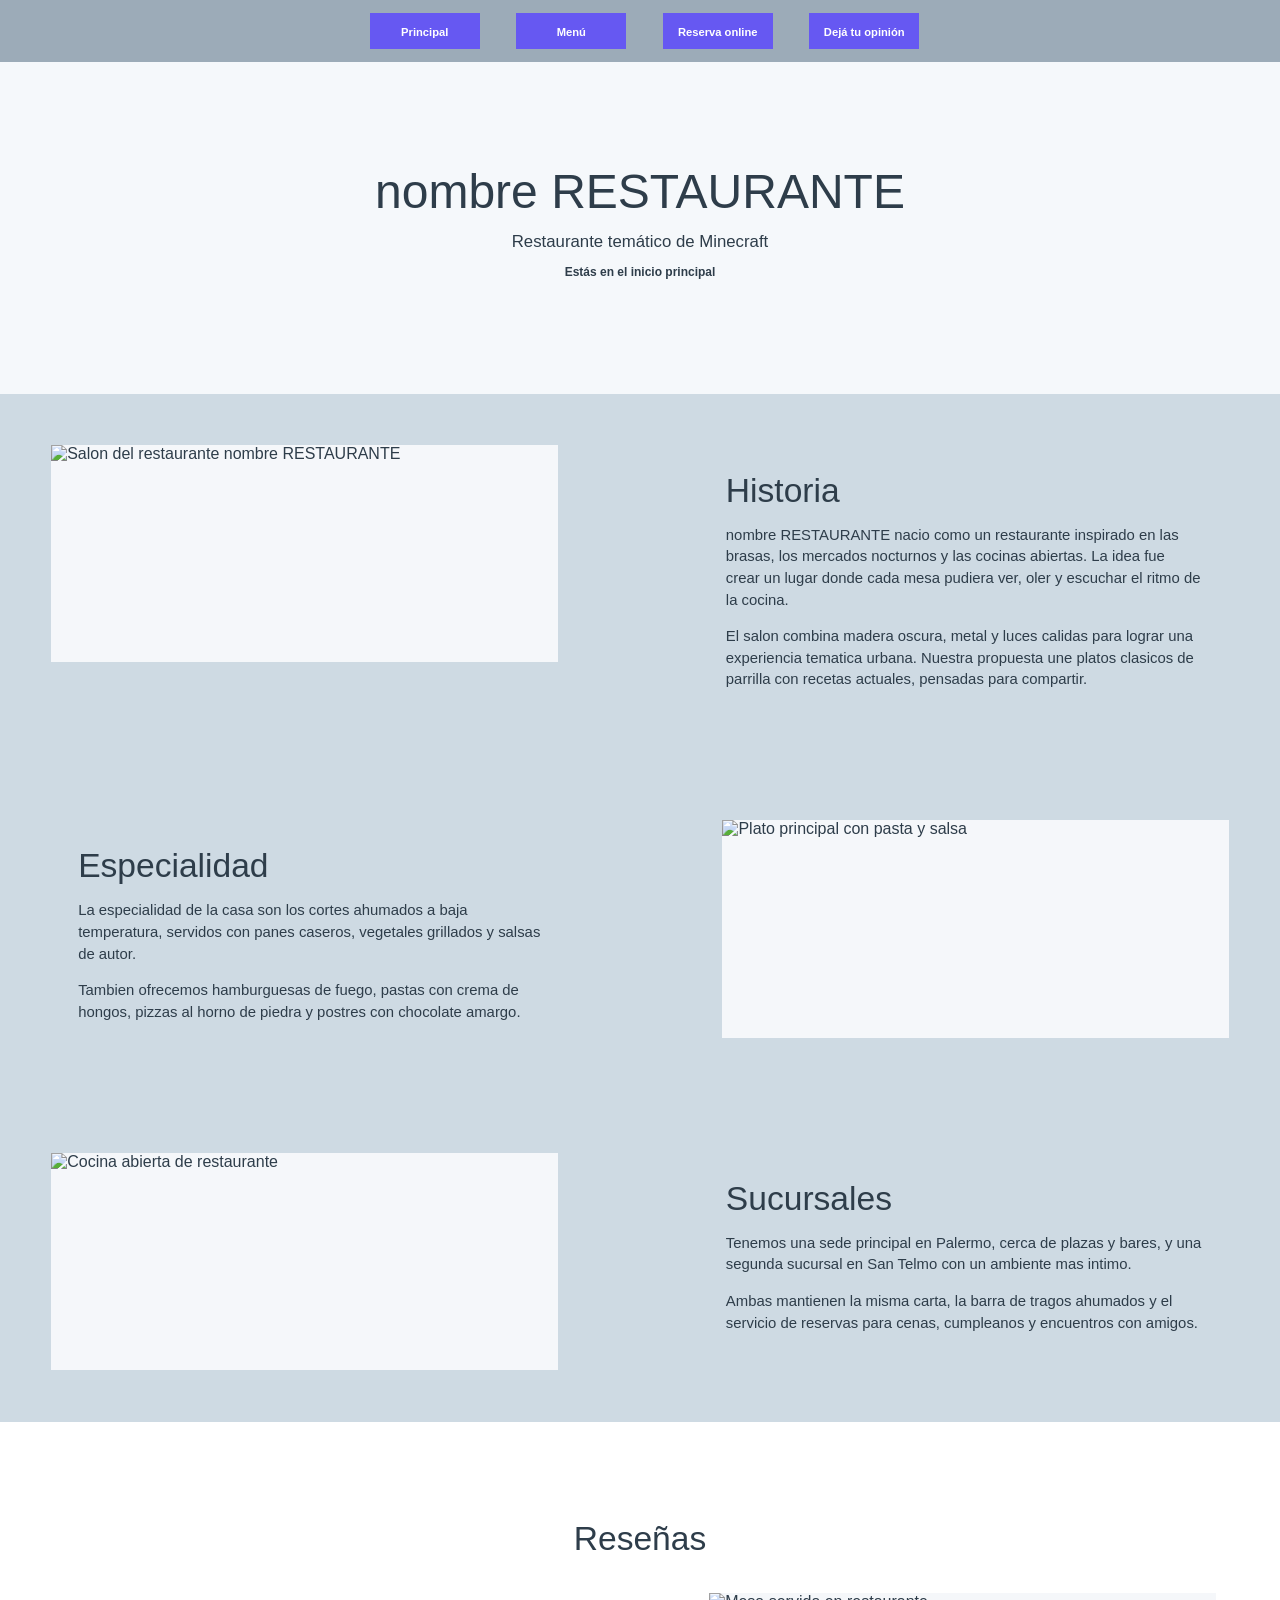
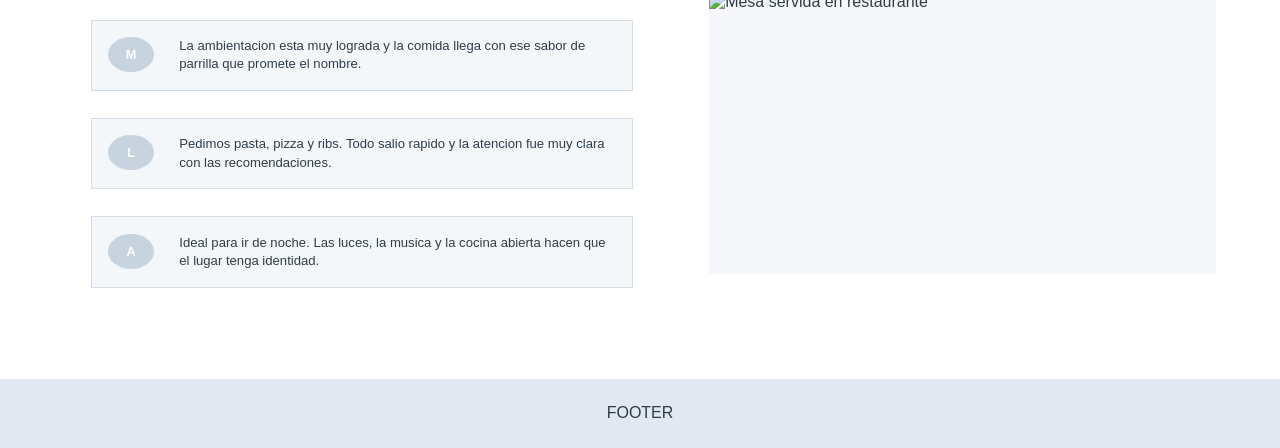
==== index.html @ d00db658 "Falta el diseño" ====
﻿<!DOCTYPE html>
<html lang="es">
<head>
    <meta charset="UTF-8">
    <meta name="viewport" content="width=device-width, initial-scale=1.0">
    <title>nombre RESTAURANTE - Restaurante</title>
    <link rel="stylesheet" href="style.css">
</head>
<body>
    <header>
        <nav>
            <ul>
                <li><a href="index.html">Principal</a></li>
                <li><a href="menu.html">Menú</a></li>
                <li><a href="reserva.html">Reserva online</a></li>
                <li><a href="index.html">Dejá tu opinión</a></li>
            </ul>
            <div class="limpiar"></div>
        </nav>
        <div>
            <h1>nombre RESTAURANTE</h1>
            <p>Restaurante temático de Minecraft</p>
            <h3>Estás en el inicio principal</h3>
        </div>
    </header>

    <main>
        <section>
            <article class="fila">
                <img class="izquierda" src="https://images.unsplash.com/photo-1517248135467-4c7edcad34c4?auto=format&fit=crop&w=900&q=80" alt="Salon del restaurante nombre RESTAURANTE">
                <div class="texto derecha">
                    <h2>Historia</h2>
                    <p>nombre RESTAURANTE nacio como un restaurante inspirado en las brasas, los mercados nocturnos y las cocinas abiertas. La idea fue crear un lugar donde cada mesa pudiera ver, oler y escuchar el ritmo de la cocina.</p>
                    <p>El salon combina madera oscura, metal y luces calidas para lograr una experiencia tematica urbana. Nuestra propuesta une platos clasicos de parrilla con recetas actuales, pensadas para compartir.</p>
                </div>
                <div class="limpiar"></div>
            </article>

            <article class="fila">
                <div class="texto izquierda">
                    <h2>Especialidad</h2>
                    <p>La especialidad de la casa son los cortes ahumados a baja temperatura, servidos con panes caseros, vegetales grillados y salsas de autor.</p>
                    <p>Tambien ofrecemos hamburguesas de fuego, pastas con crema de hongos, pizzas al horno de piedra y postres con chocolate amargo.</p>
                </div>
                <img class="derecha" src="https://images.unsplash.com/photo-1551183053-bf91a1d81141?auto=format&fit=crop&w=900&q=80" alt="Plato principal con pasta y salsa">
                <div class="limpiar"></div>
            </article>

            <article class="fila">
                <img class="izquierda" src="https://images.unsplash.com/photo-1555396273-367ea4eb4db5?auto=format&fit=crop&w=900&q=80" alt="Cocina abierta de restaurante">
                <div class="texto derecha">
                    <h2>Sucursales</h2>
                    <p>Tenemos una sede principal en Palermo, cerca de plazas y bares, y una segunda sucursal en San Telmo con un ambiente mas intimo.</p>
                    <p>Ambas mantienen la misma carta, la barra de tragos ahumados y el servicio de reservas para cenas, cumpleanos y encuentros con amigos.</p>
                </div>
                <div class="limpiar"></div>
            </article>
        </section>

        <section class="reseñas">
            <h2>Reseñas</h2>
            <div class="izquierda">
                <article>
                    <h3>M</h3>
                    <p>La ambientacion esta muy lograda y la comida llega con ese sabor de parrilla que promete el nombre.</p>
                    <div class="limpiar"></div>
                </article>
                <article>
                    <h3>L</h3>
                    <p>Pedimos pasta, pizza y ribs. Todo salio rapido y la atencion fue muy clara con las recomendaciones.</p>
                    <div class="limpiar"></div>
                </article>
                <article>
                    <h3>A</h3>
                    <p>Ideal para ir de noche. Las luces, la musica y la cocina abierta hacen que el lugar tenga identidad.</p>
                    <div class="limpiar"></div>
                </article>
            </div>
            <img class="derecha" src="https://images.unsplash.com/photo-1567529854338-fc097b962123?auto=format&fit=crop&w=900&q=80" alt="Mesa servida en restaurante">
            <div class="limpiar"></div>
        </section>
    </main>

    <footer>
        FOOTER
    </footer>
</body>
</html>
---- style.css ----
* {
    box-sizing: border-box;
}

body {
    margin: 0;
    color: #2e3d4a;
    background-color: #eef3f7;
    font-family: Arial;
}

nav {
    width: 100%;
    padding: 1%;
    background-color: #9cabb8;
    text-align: center;
}

nav ul {
    margin: 0;
    padding-left: 27%;
}

nav li {
    float: left;
    width: 12%;
    margin-left: 2%;
    margin-right: 2%;
    padding: 1%;
    list-style: none;
    background-color: #6658f2;
}

nav a {
    color: #ffffff;
    font-size: 70%;
    font-weight: bold;
    text-decoration: none;
}

header {
    width: 100%;
    padding: 0;
    background-color: #f5f8fb;
    text-align: center;
}

header > div {
    padding: 8%;
}

header div h1 {
    margin: 0;
    font-size: 300%;
    font-weight: normal;
}

header div p {
    margin: 1%;
    font-size: 105%;
}

h2, h3 {
    margin-top: 0;
    font-size: 75%;
}

main section{
    width: 100%;
    clear: both;
    background-color: #cedae3;
}

.fila {
    width: 100%;
    padding: 4%;
}

img {
    width: 43%;
    height: 17vw;
    object-fit: cover;
    background-color: #f5f7fa;
}

.texto {
    width: 45%;
    padding: 1%;
}

h2 {
    margin: 3%;
    font-size: 210%;
    font-weight: normal;
}

p {
    margin: 3%;
    font-size: 93%;
    line-height: 1.45;
}

.izquierda {
    float: left;
}

.derecha {
    float: right;
}

.limpiar {
    clear: both;
}

.reseñas {
    width: 100%;
    padding: 5%;
    clear: both;
    background-color: #ffffff;
}

.reseñas h2 {
    text-align: center;
}

.reseñas > div {
    width: 47%;
}

.reseñas div article {
    width: 100%;
    margin: 5%;
    padding: 3%;
    clear: both;
    border: 1px solid #d5dde5;
    background-color: #f4f7fa;
}

.reseñas article h3 {
    float: left;
    width: 9%;
    margin: 0;
    padding: 2%;
    border-radius: 50%;
    color: #ffffff;
    background-color: #c7d3df;
    text-align: center;
    font-size: 80%;
}

.reseñas article p {
    float: right;
    width: 86%;
    margin: 0;
    font-size: 82%;
    line-height: 1.4;
}

.reseñas img {
    width: 44%;
    height: 22vw;
    object-fit: cover;
}

.menu .fila {
    padding-top: 3%;
    padding-bottom: 3%;
}

.menu .fila article {
    width: 45%;
    padding: 1%;
}

.menu .fila article h2 {
    margin-bottom: 2%;
}

.menu .fila article ul {
    width: 88%;
    margin: 0;
    padding: 0;
    list-style: none;
}

.menu .fila article li h3 {
    margin: 0;
    padding-top: 1.3%;
    border-bottom: 1px solid #78aeda;
    font-size: 100%;
    font-weight: normal;
}

.menu .fila article li p {
    margin: 0;
    padding: 1%;
    color: #4c86b5;
    font-size: 76%;
}

.reserva {
    width: 100%;
    padding: 5%;
    text-align: center;
    clear: both;
    background-color: #cedae3;
}

.reserva form {
    width: 38%;
    margin-left: 31%;
    padding: 6%;
    background-color: #ffffff;
    text-align: left;
}

.reserva form p {
    margin-top: 4%;
    font-size: 85%;
}

.reserva input,
.reserva select,
.reserva textarea {
    width: 100%;
    padding: 2%;
    border: 1px solid #cbd6df;
    color: #2e3d4a;
    background-color: #f8fafc;
}

.reserva textarea {
    height: 8vw;
}

.reserva button {
    width: 58%;
    margin-top: 8%;
    margin-left: 21%;
    padding: 3%;
    border: 0;
    color: #ffffff;
    background-color: #6658f2;
    font-weight: bold;
}

footer {
    width: 100%;
    padding: 2%;
    clear: both;
    color: #2e3d4a;
    background-color: #e2e8ef;
    text-align: center;
}
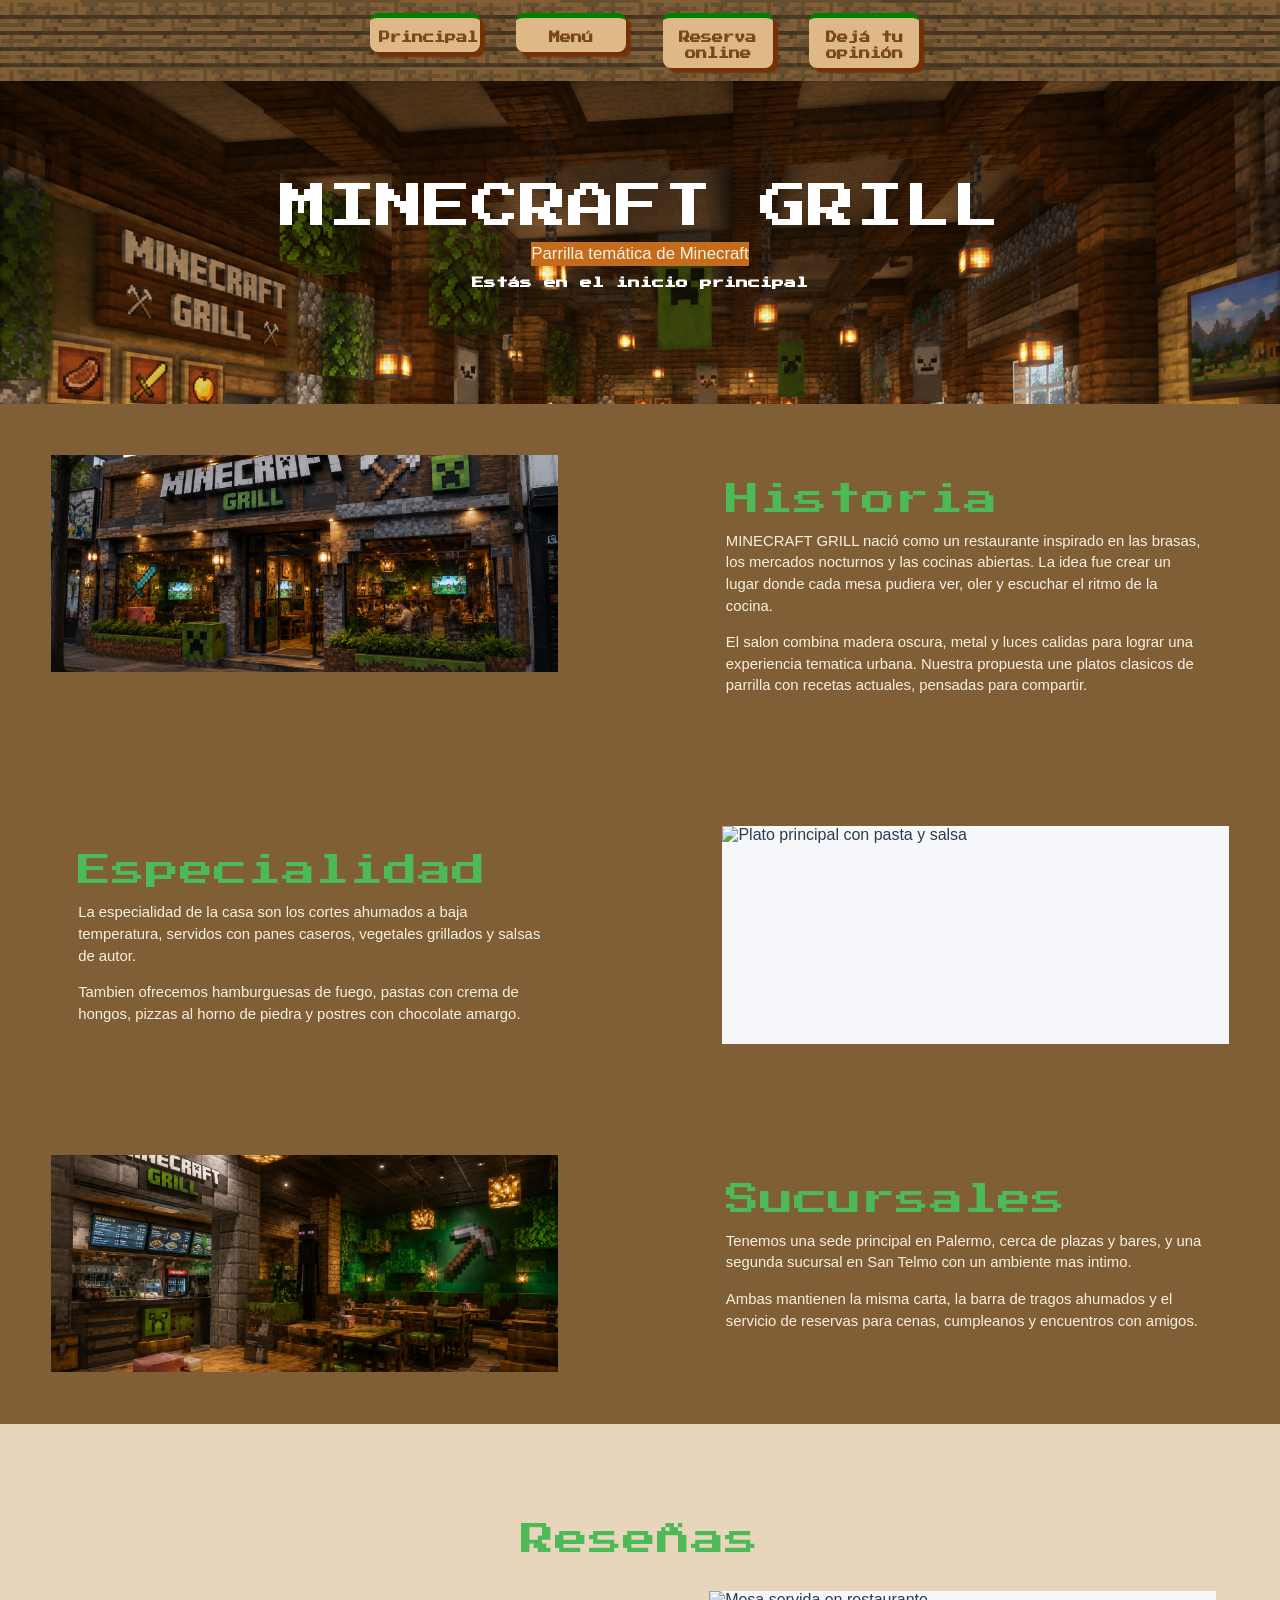
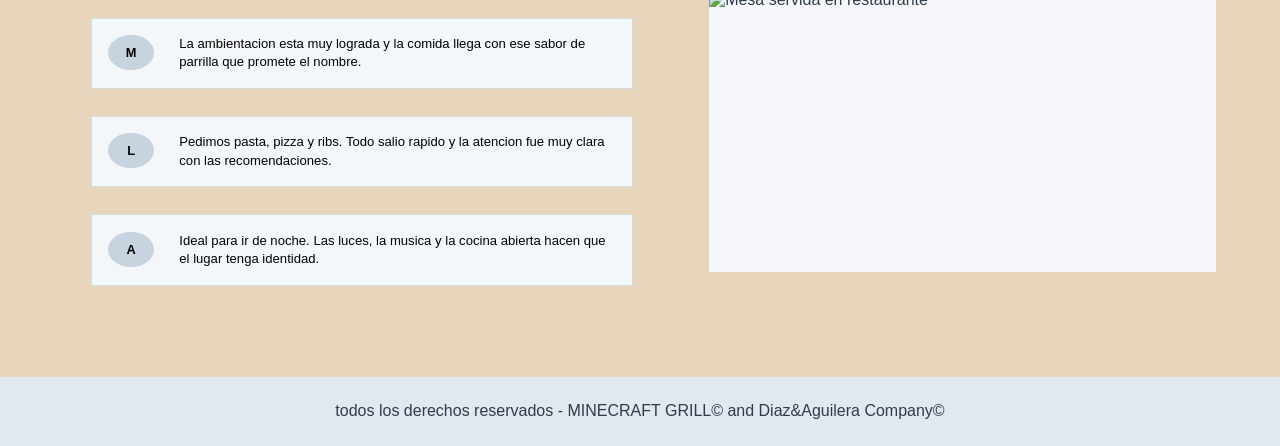
==== commit 07c502c4: "Actualizacion pagina restaurante minecraft" ====
--- a/index.html
+++ b/index.html
@@ -4,6 +4,10 @@
     <meta charset="UTF-8">
     <meta name="viewport" content="width=device-width, initial-scale=1.0">
     <title>nombre RESTAURANTE - Restaurante</title>
+    <link rel="preconnect" href="https://fonts.googleapis.com">
+<link rel="preconnect" href="https://fonts.gstatic.com" crossorigin>
+
+<link href="https://fonts.googleapis.com/css2?family=Press+Start+2P&display=swap" rel="stylesheet">
     <link rel="stylesheet" href="style.css">
 </head>
 <body>
@@ -18,8 +22,8 @@
             <div class="limpiar"></div>
         </nav>
         <div>
-            <h1>nombre RESTAURANTE</h1>
-            <p>Restaurante temático de Minecraft</p>
+            <h1>MINECRAFT GRILL</h1>
+            <p>Parrilla temática de Minecraft</p>
             <h3>Estás en el inicio principal</h3>
         </div>
     </header>
@@ -27,10 +31,10 @@
     <main>
         <section>
             <article class="fila">
-                <img class="izquierda" src="https://images.unsplash.com/photo-1517248135467-4c7edcad34c4?auto=format&fit=crop&w=900&q=80" alt="Salon del restaurante nombre RESTAURANTE">
+                <img class="izquierda" src="fachada.png" alt="fachada del restaurante">
                 <div class="texto derecha">
                     <h2>Historia</h2>
-                    <p>nombre RESTAURANTE nacio como un restaurante inspirado en las brasas, los mercados nocturnos y las cocinas abiertas. La idea fue crear un lugar donde cada mesa pudiera ver, oler y escuchar el ritmo de la cocina.</p>
+                    <p>MINECRAFT GRILL nació como un restaurante inspirado en las brasas, los mercados nocturnos y las cocinas abiertas. La idea fue crear un lugar donde cada mesa pudiera ver, oler y escuchar el ritmo de la cocina.</p>
                     <p>El salon combina madera oscura, metal y luces calidas para lograr una experiencia tematica urbana. Nuestra propuesta une platos clasicos de parrilla con recetas actuales, pensadas para compartir.</p>
                 </div>
                 <div class="limpiar"></div>
@@ -42,12 +46,12 @@
                     <p>La especialidad de la casa son los cortes ahumados a baja temperatura, servidos con panes caseros, vegetales grillados y salsas de autor.</p>
                     <p>Tambien ofrecemos hamburguesas de fuego, pastas con crema de hongos, pizzas al horno de piedra y postres con chocolate amargo.</p>
                 </div>
-                <img class="derecha" src="https://images.unsplash.com/photo-1551183053-bf91a1d81141?auto=format&fit=crop&w=900&q=80" alt="Plato principal con pasta y salsa">
+                <img class="derecha" src="https://foodandpleasure.com/wp-content/uploads/2020/08/restaurantes-a-la-parrilla.jpg" alt="Plato principal con pasta y salsa">
                 <div class="limpiar"></div>
             </article>
 
             <article class="fila">
-                <img class="izquierda" src="https://images.unsplash.com/photo-1555396273-367ea4eb4db5?auto=format&fit=crop&w=900&q=80" alt="Cocina abierta de restaurante">
+                <img class="izquierda" src="inter.png" alt="Cocina abierta de restaurante">
                 <div class="texto derecha">
                     <h2>Sucursales</h2>
                     <p>Tenemos una sede principal en Palermo, cerca de plazas y bares, y una segunda sucursal en San Telmo con un ambiente mas intimo.</p>
@@ -82,7 +86,7 @@
     </main>
 
     <footer>
-        FOOTER
+        todos los derechos reservados - MINECRAFT GRILL© and Diaz&Aguilera Company©
     </footer>
 </body>
 </html>
--- a/style.css
+++ b/style.css
@@ -7,6 +7,7 @@
     color: #2e3d4a;
     background-color: #eef3f7;
     font-family: Arial;
+  
 }
 
 nav {
@@ -14,6 +15,9 @@
     padding: 1%;
     background-color: #9cabb8;
     text-align: center;
+    background-image: url("image.jpg");
+    background-position: center top;
+    background-size: 100%;
 }
 
 nav ul {
@@ -28,11 +32,16 @@
     margin-right: 2%;
     padding: 1%;
     list-style: none;
-    background-color: #6658f2;
+    background-color: burlywood;
+    box-shadow: 5px 5px 2px rgb(114, 49, 6);
+    border-top: 5px solid green;
+    border-radius: 8px;
+
+    font-family: 'Press Start 2P', cursive;
 }
 
 nav a {
-    color: #ffffff;
+    color: #794718;
     font-size: 70%;
     font-weight: bold;
     text-decoration: none;
@@ -41,23 +50,34 @@
 header {
     width: 100%;
     padding: 0;
-    background-color: #f5f8fb;
-    text-align: center;
+    background-color: #99581b;
+    text-align: center;
+    color: white;
+    font-family: 'Press Start 2P', cursive;
 }
 
 header > div {
     padding: 8%;
+      background-image: url("1.png ");
+     background-position: center top;
+    background-size: 100%;
+    
+    
 }
 
 header div h1 {
     margin: 0;
     font-size: 300%;
     font-weight: normal;
+    
 }
 
 header div p {
     margin: 1%;
     font-size: 105%;
+    background-color: #c46c1b;
+    display: inline-block ;
+    
 }
 
 h2, h3 {
@@ -68,7 +88,7 @@
 main section{
     width: 100%;
     clear: both;
-    background-color: #cedae3;
+    background-color: #805e36;
 }
 
 .fila {
@@ -92,12 +112,16 @@
     margin: 3%;
     font-size: 210%;
     font-weight: normal;
+    font-family: 'Press Start 2P', cursive;
+    color: #4eb957;
 }
 
 p {
     margin: 3%;
     font-size: 93%;
     line-height: 1.45;
+    color: #f7f0e0;
+    font-family:Verdana, Geneva, Tahoma, sans-serif ;
 }
 
 .izquierda {
@@ -116,15 +140,18 @@
     width: 100%;
     padding: 5%;
     clear: both;
-    background-color: #ffffff;
+    background-color: #e7d6bb;
+   
 }
 
 .reseñas h2 {
     text-align: center;
+    
 }
 
 .reseñas > div {
     width: 47%;
+    
 }
 
 .reseñas div article {
@@ -134,6 +161,7 @@
     clear: both;
     border: 1px solid #d5dde5;
     background-color: #f4f7fa;
+    
 }
 
 .reseñas article h3 {
@@ -146,6 +174,8 @@
     background-color: #c7d3df;
     text-align: center;
     font-size: 80%;
+    color: #000000;
+    
 }
 
 .reseñas article p {
@@ -154,6 +184,8 @@
     margin: 0;
     font-size: 82%;
     line-height: 1.4;
+    color: #000000;
+   
 }
 
 .reseñas img {
@@ -165,11 +197,13 @@
 .menu .fila {
     padding-top: 3%;
     padding-bottom: 3%;
+    color: #000;
 }
 
 .menu .fila article {
     width: 45%;
     padding: 1%;
+    
 }
 
 .menu .fila article h2 {
@@ -189,6 +223,7 @@
     border-bottom: 1px solid #78aeda;
     font-size: 100%;
     font-weight: normal;
+    font-family: 'Courier New', Courier, monospace;
 }
 
 .menu .fila article li p {
@@ -196,6 +231,8 @@
     padding: 1%;
     color: #4c86b5;
     font-size: 76%;
+    color: #dac691;
+    font-family: 'Lucida Sans', 'Lucida Sans Regular', 'Lucida Grande', 'Lucida Sans Unicode', Geneva, Verdana, sans-serif;
 }
 
 .reserva {
@@ -203,7 +240,8 @@
     padding: 5%;
     text-align: center;
     clear: both;
-    background-color: #cedae3;
+    background-color: #f7f0e0;
+    
 }
 
 .reserva form {
@@ -212,11 +250,13 @@
     padding: 6%;
     background-color: #ffffff;
     text-align: left;
+    
 }
 
 .reserva form p {
     margin-top: 4%;
     font-size: 85%;
+     color:#000;
 }
 
 .reserva input,
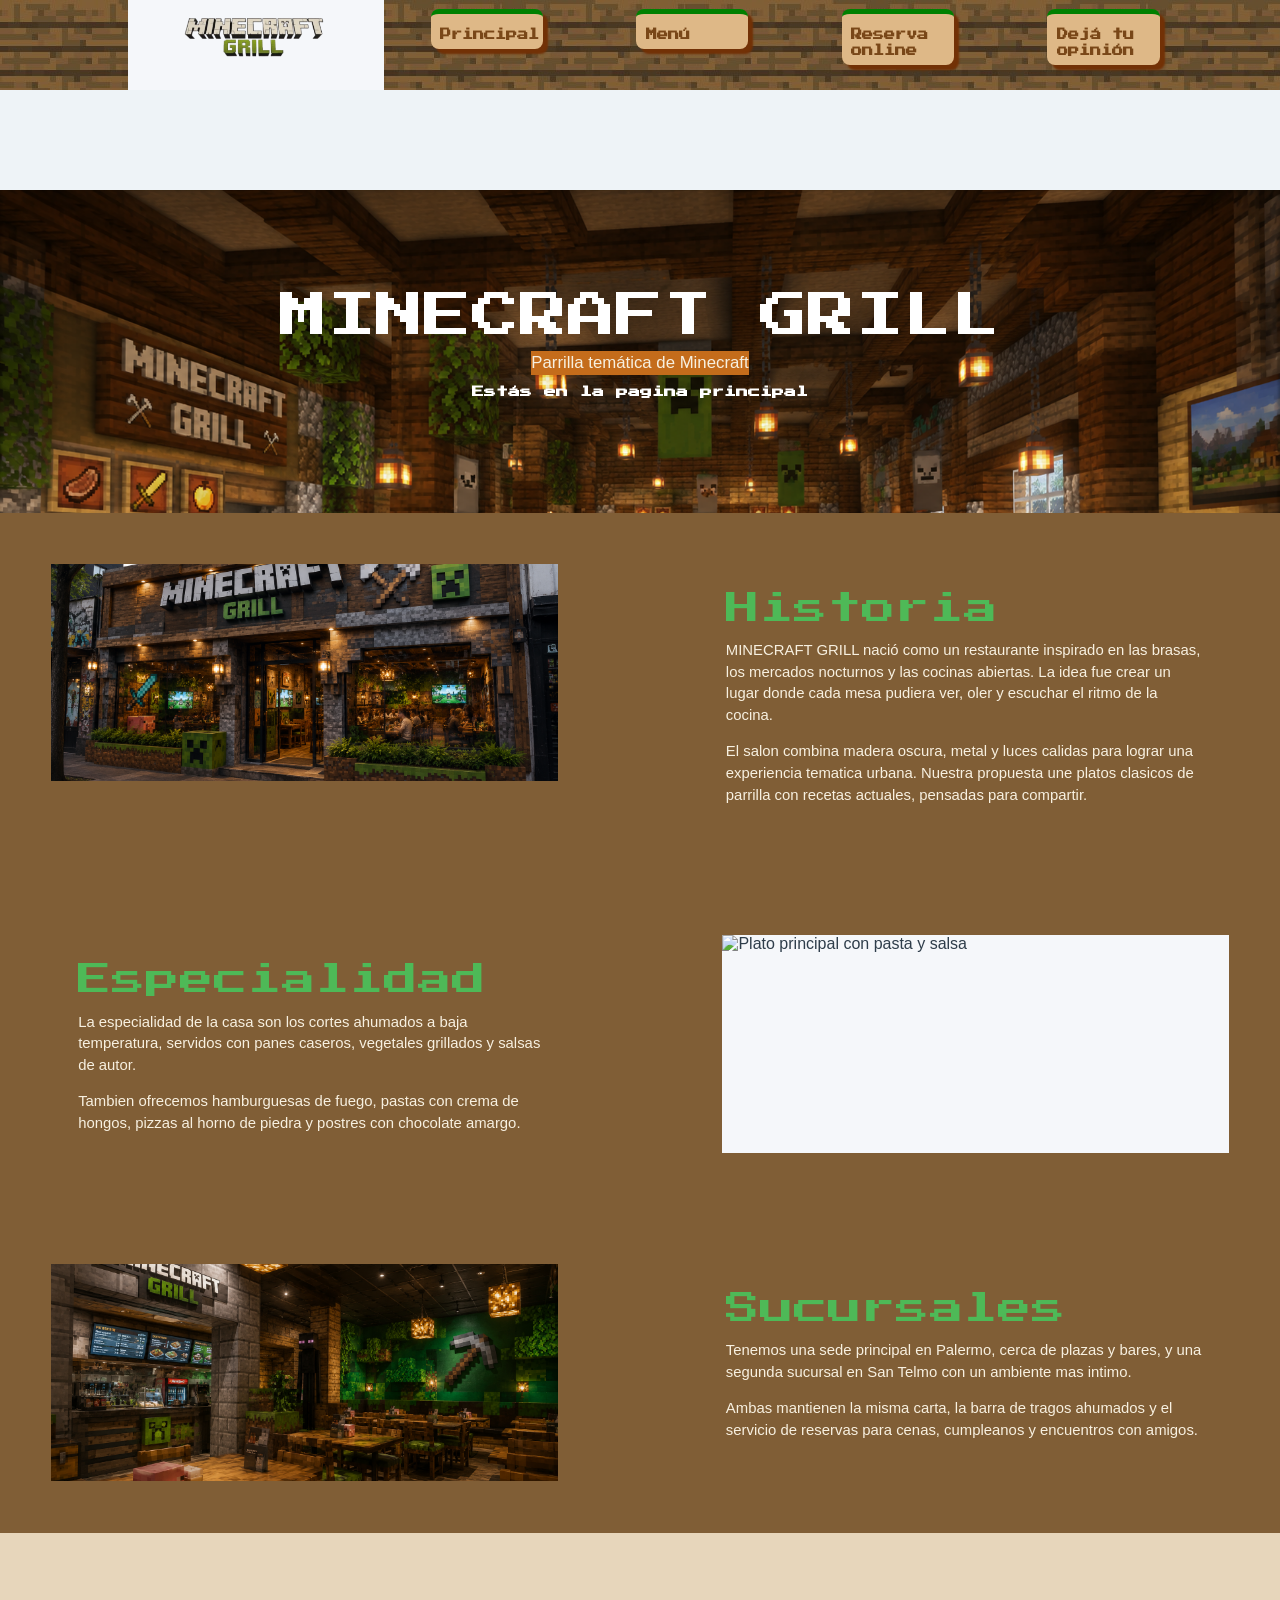
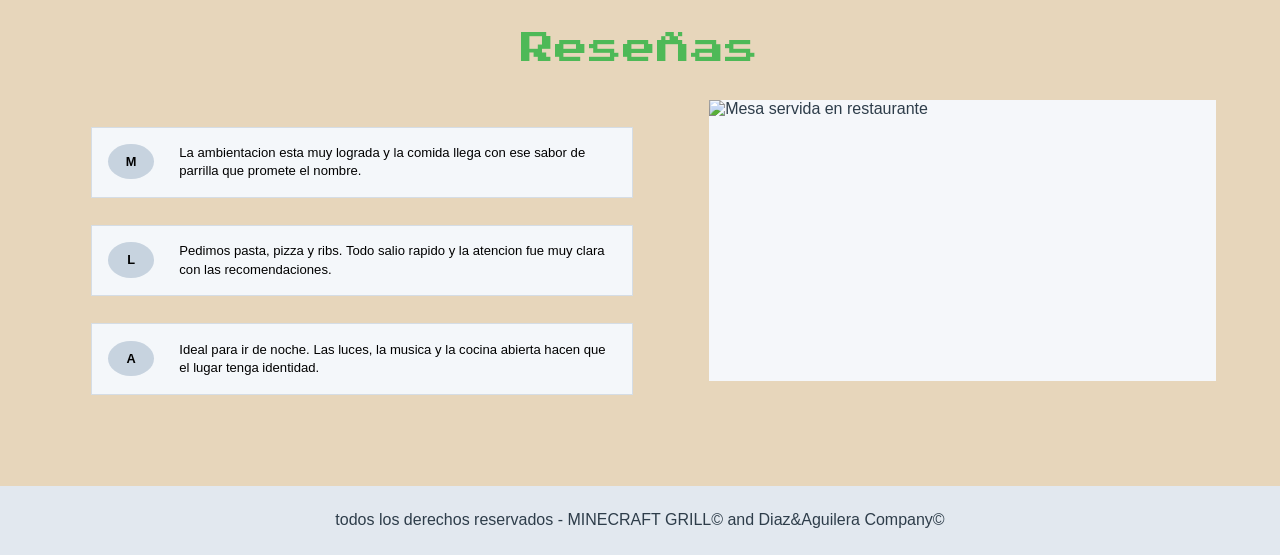
==== commit b65f6f4b: "ROCCO" ====
--- a/index.html
+++ b/index.html
@@ -7,31 +7,38 @@
     <link rel="preconnect" href="https://fonts.googleapis.com">
 <link rel="preconnect" href="https://fonts.gstatic.com" crossorigin>
 
+
 <link href="https://fonts.googleapis.com/css2?family=Press+Start+2P&display=swap" rel="stylesheet">
     <link rel="stylesheet" href="style.css">
 </head>
 <body>
     <header>
+        <div class="header">
+        <a><img src="imagenes/descarga.png" /></a>
         <nav>
             <ul>
                 <li><a href="index.html">Principal</a></li>
                 <li><a href="menu.html">Menú</a></li>
                 <li><a href="reserva.html">Reserva online</a></li>
-                <li><a href="index.html">Dejá tu opinión</a></li>
+                <li><a href="#reseñas">Dejá tu opinión</a></li>
             </ul>
             <div class="limpiar"></div>
         </nav>
-        <div>
-            <h1>MINECRAFT GRILL</h1>
-            <p>Parrilla temática de Minecraft</p>
-            <h3>Estás en el inicio principal</h3>
         </div>
     </header>
 
+
     <main>
+        <section class="SeccionI">
+            <div>
+                <h1>MINECRAFT GRILL</h1>
+                <p>Parrilla temática de Minecraft</p>
+                <h3>Estás en la pagina principal</h3>
+            </div>
+        </section>
         <section>
             <article class="fila">
-                <img class="izquierda" src="fachada.png" alt="fachada del restaurante">
+                <img class="izquierda" src="imagenes/fachada.png" alt="fachada del restaurante">
                 <div class="texto derecha">
                     <h2>Historia</h2>
                     <p>MINECRAFT GRILL nació como un restaurante inspirado en las brasas, los mercados nocturnos y las cocinas abiertas. La idea fue crear un lugar donde cada mesa pudiera ver, oler y escuchar el ritmo de la cocina.</p>
@@ -39,6 +46,7 @@
                 </div>
                 <div class="limpiar"></div>
             </article>
+
 
             <article class="fila">
                 <div class="texto izquierda">
@@ -50,8 +58,9 @@
                 <div class="limpiar"></div>
             </article>
 
+
             <article class="fila">
-                <img class="izquierda" src="inter.png" alt="Cocina abierta de restaurante">
+                <img class="izquierda" src="imagenes/inter.png" alt="Cocina abierta de restaurante">
                 <div class="texto derecha">
                     <h2>Sucursales</h2>
                     <p>Tenemos una sede principal en Palermo, cerca de plazas y bares, y una segunda sucursal en San Telmo con un ambiente mas intimo.</p>
@@ -61,7 +70,8 @@
             </article>
         </section>
 
-        <section class="reseñas">
+
+        <section class="reseñas" id="reseñas">
             <h2>Reseñas</h2>
             <div class="izquierda">
                 <article>
@@ -85,6 +95,7 @@
         </section>
     </main>
 
+
     <footer>
         todos los derechos reservados - MINECRAFT GRILL© and Diaz&Aguilera Company©
     </footer>
--- a/style.css
+++ b/style.css
@@ -1,23 +1,19 @@
 * {
     box-sizing: border-box;
 }
+
 
 body {
     margin: 0;
     color: #2e3d4a;
     background-color: #eef3f7;
     font-family: Arial;
-  
-}
-
-nav {
-    width: 100%;
-    padding: 1%;
-    background-color: #9cabb8;
-    text-align: center;
-    background-image: url("image.jpg");
-    background-position: center top;
-    background-size: 100%;
+ 
+}
+
+.header
+{
+    background-image: url(imagenes/image.jpg);
 }
 
 nav ul {
@@ -28,18 +24,26 @@
 nav li {
     float: left;
     width: 12%;
-    margin-left: 2%;
-    margin-right: 2%;
+    margin-left: 5%;
+    margin-right: 5%;
+    margin-top:1%;
     padding: 1%;
     list-style: none;
     background-color: burlywood;
     box-shadow: 5px 5px 2px rgb(114, 49, 6);
     border-top: 5px solid green;
     border-radius: 8px;
-
     font-family: 'Press Start 2P', cursive;
 }
 
+.header img
+{
+    float:left;
+    margin-left:10%;
+    width:20%;
+    height:10vh;
+
+}
 nav a {
     color: #794718;
     font-size: 70%;
@@ -47,54 +51,65 @@
     text-decoration: none;
 }
 
+
 header {
     width: 100%;
     padding: 0;
     background-color: #99581b;
+}
+
+
+.SeccionI div{
+    padding: 8%;
+    background-image: url("imagenes/1.png");
+    background-position: center top;
+    background-size: 100%;
     text-align: center;
     color: white;
     font-family: 'Press Start 2P', cursive;
 }
 
-header > div {
-    padding: 8%;
-      background-image: url("1.png ");
-     background-position: center top;
-    background-size: 100%;
-    
-    
-}
-
-header div h1 {
+
+.SeccionI div h1 {
     margin: 0;
     font-size: 300%;
     font-weight: normal;
-    
-}
-
-header div p {
+    font-family: 'Press Start 2P', cursive;
+   
+}
+
+
+.SeccionI div p {
     margin: 1%;
     font-size: 105%;
     background-color: #c46c1b;
-    display: inline-block ;
-    
-}
+    display: inline-block ;  
+}
+
 
 h2, h3 {
     margin-top: 0;
     font-size: 75%;
 }
 
+
+main{
+      padding-top: 100px;
+}
+
+
 main section{
     width: 100%;
     clear: both;
     background-color: #805e36;
 }
 
+
 .fila {
     width: 100%;
     padding: 4%;
 }
+
 
 img {
     width: 43%;
@@ -103,10 +118,12 @@
     background-color: #f5f7fa;
 }
 
+
 .texto {
     width: 45%;
     padding: 1%;
 }
+
 
 h2 {
     margin: 3%;
@@ -116,6 +133,7 @@
     color: #4eb957;
 }
 
+
 p {
     margin: 3%;
     font-size: 93%;
@@ -124,18 +142,22 @@
     font-family:Verdana, Geneva, Tahoma, sans-serif ;
 }
 
+
 .izquierda {
     float: left;
 }
 
+
 .derecha {
     float: right;
 }
 
+
 .limpiar {
     clear: both;
 }
 
+
 .reseñas {
     width: 100%;
     padding: 5%;
@@ -144,15 +166,18 @@
    
 }
 
+
 .reseñas h2 {
     text-align: center;
-    
-}
+   
+}
+
 
 .reseñas > div {
     width: 47%;
-    
-}
+   
+}
+
 
 .reseñas div article {
     width: 100%;
@@ -161,8 +186,9 @@
     clear: both;
     border: 1px solid #d5dde5;
     background-color: #f4f7fa;
-    
-}
+   
+}
+
 
 .reseñas article h3 {
     float: left;
@@ -175,8 +201,9 @@
     text-align: center;
     font-size: 80%;
     color: #000000;
-    
-}
+   
+}
+
 
 .reseñas article p {
     float: right;
@@ -187,6 +214,7 @@
     color: #000000;
    
 }
+
 
 .reseñas img {
     width: 44%;
@@ -194,28 +222,33 @@
     object-fit: cover;
 }
 
+
 .menu .fila {
     padding-top: 3%;
     padding-bottom: 3%;
     color: #000;
 }
 
+
 .menu .fila article {
     width: 45%;
     padding: 1%;
-    
-}
+   
+}
+
 
 .menu .fila article h2 {
     margin-bottom: 2%;
 }
 
+
 .menu .fila article ul {
     width: 88%;
     margin: 0;
     padding: 0;
     list-style: none;
 }
+
 
 .menu .fila article li h3 {
     margin: 0;
@@ -226,6 +259,7 @@
     font-family: 'Courier New', Courier, monospace;
 }
 
+
 .menu .fila article li p {
     margin: 0;
     padding: 1%;
@@ -235,14 +269,16 @@
     font-family: 'Lucida Sans', 'Lucida Sans Regular', 'Lucida Grande', 'Lucida Sans Unicode', Geneva, Verdana, sans-serif;
 }
 
+
 .reserva {
     width: 100%;
     padding: 5%;
     text-align: center;
     clear: both;
     background-color: #f7f0e0;
-    
-}
+   
+}
+
 
 .reserva form {
     width: 38%;
@@ -250,8 +286,9 @@
     padding: 6%;
     background-color: #ffffff;
     text-align: left;
-    
-}
+   
+}
+
 
 .reserva form p {
     margin-top: 4%;
@@ -259,6 +296,7 @@
      color:#000;
 }
 
+
 .reserva input,
 .reserva select,
 .reserva textarea {
@@ -269,9 +307,11 @@
     background-color: #f8fafc;
 }
 
+
 .reserva textarea {
     height: 8vw;
 }
+
 
 .reserva button {
     width: 58%;
@@ -284,6 +324,7 @@
     font-weight: bold;
 }
 
+
 footer {
     width: 100%;
     padding: 2%;
@@ -292,3 +333,6 @@
     background-color: #e2e8ef;
     text-align: center;
 }
+
+
+
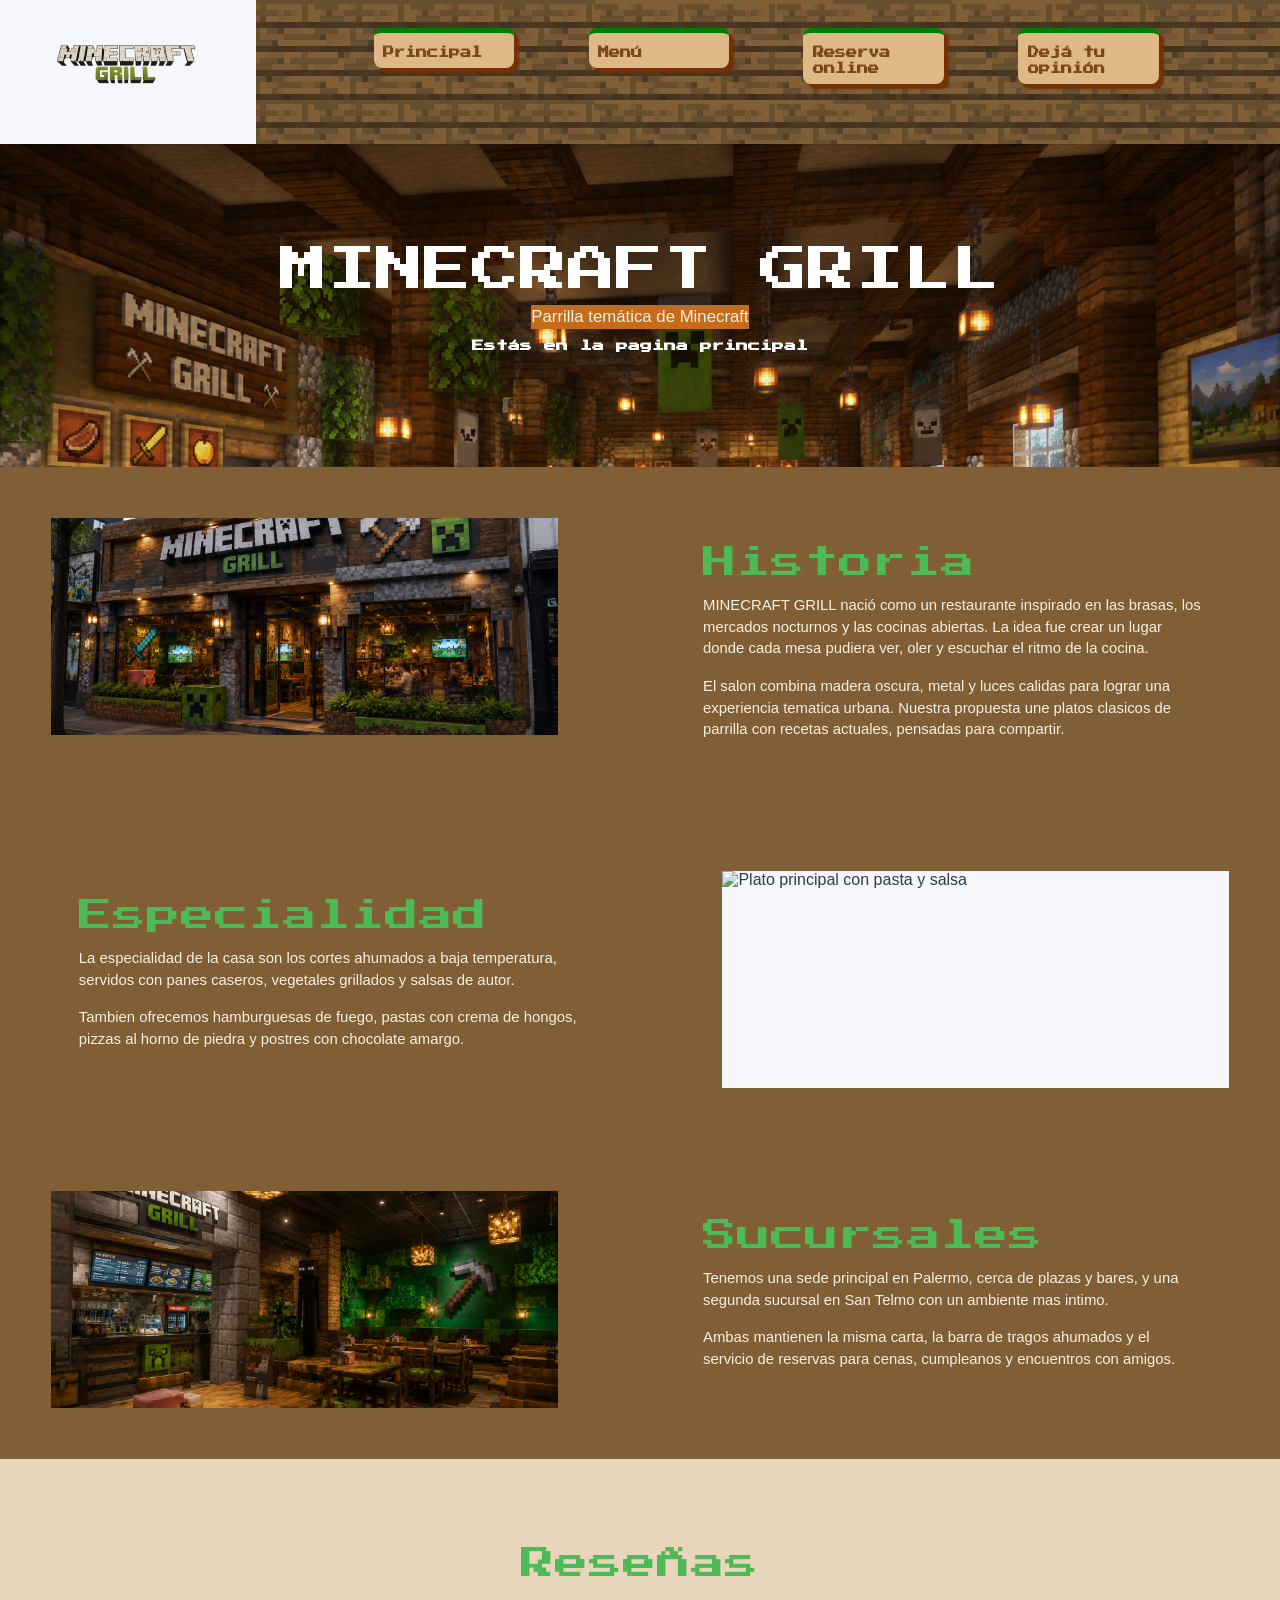
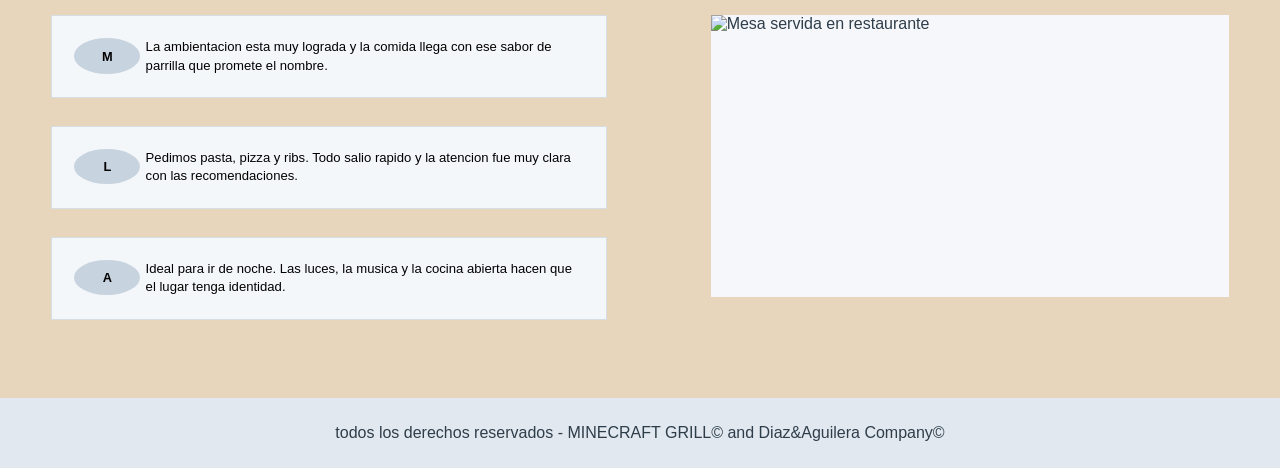
==== commit f2ba67ff: "casi terminado" ====
--- a/index.html
+++ b/index.html
@@ -3,7 +3,7 @@
 <head>
     <meta charset="UTF-8">
     <meta name="viewport" content="width=device-width, initial-scale=1.0">
-    <title>nombre RESTAURANTE - Restaurante</title>
+    <title>MINECRAFT GRILL - Restaurante</title>
     <link rel="preconnect" href="https://fonts.googleapis.com">
 <link rel="preconnect" href="https://fonts.gstatic.com" crossorigin>
 
@@ -13,18 +13,22 @@
 </head>
 <body>
     <header>
-        <div class="header">
-        <a><img src="imagenes/descarga.png" /></a>
-        <nav>
-            <ul>
-                <li><a href="index.html">Principal</a></li>
-                <li><a href="menu.html">Menú</a></li>
-                <li><a href="reserva.html">Reserva online</a></li>
-                <li><a href="#reseñas">Dejá tu opinión</a></li>
-            </ul>
-            <div class="limpiar"></div>
-        </nav>
-        </div>
+        <section>
+
+            <div class ="header">
+                <a><img src="imagenes/descarga.png" /></a>
+            </div>
+            
+            <nav>
+                <ul>
+                    <li><a href="index.html">Principal</a></li>
+                    <li><a href="menu.html">Menú</a></li>
+                    <li><a href="reserva.html">Reserva online</a></li>
+                    <li><a href="#reseñas">Dejá tu opinión</a></li>
+                </ul>
+                <div class="limpiar"></div>
+            </nav>
+        </section>
     </header>
 
 
@@ -71,7 +75,7 @@
         </section>
 
 
-        <section class="reseñas" id="reseñas">
+        <section class="reseñas">
             <h2>Reseñas</h2>
             <div class="izquierda">
                 <article>
--- a/style.css
+++ b/style.css
@@ -1,8 +1,3 @@
-* {
-    box-sizing: border-box;
-}
-
-
 body {
     margin: 0;
     color: #2e3d4a;
@@ -11,11 +6,19 @@
  
 }
 
-.header
+header
 {
     background-image: url(imagenes/image.jpg);
 }
 
+.header img
+{
+    float:left;
+    width:20%;
+    height:16vh;
+
+}
+
 nav ul {
     margin: 0;
     padding-left: 27%;
@@ -23,10 +26,10 @@
 
 nav li {
     float: left;
-    width: 12%;
-    margin-left: 5%;
+    width: 13%;
+    margin-left: 3%;
     margin-right: 5%;
-    margin-top:1%;
+    margin-top:3%;
     padding: 1%;
     list-style: none;
     background-color: burlywood;
@@ -36,14 +39,6 @@
     font-family: 'Press Start 2P', cursive;
 }
 
-.header img
-{
-    float:left;
-    margin-left:10%;
-    width:20%;
-    height:10vh;
-
-}
 nav a {
     color: #794718;
     font-size: 70%;
@@ -87,16 +82,10 @@
 }
 
 
-h2, h3 {
+h3 {
     margin-top: 0;
     font-size: 75%;
 }
-
-
-main{
-      padding-top: 100px;
-}
-
 
 main section{
     width: 100%;
@@ -106,7 +95,7 @@
 
 
 .fila {
-    width: 100%;
+    width: 92%;
     padding: 4%;
 }
 
@@ -159,8 +148,8 @@
 
 
 .reseñas {
-    width: 100%;
-    padding: 5%;
+    width: 92%;
+    padding: 4%;
     clear: both;
     background-color: #e7d6bb;
    
@@ -180,10 +169,9 @@
 
 
 .reseñas div article {
-    width: 100%;
-    margin: 5%;
-    padding: 3%;
-    clear: both;
+    width: 92%;
+    padding: 4%;
+    margin-bottom: 5%;
     border: 1px solid #d5dde5;
     background-color: #f4f7fa;
    
@@ -271,18 +259,20 @@
 
 
 .reserva {
-    width: 100%;
+    width: 90%;
     padding: 5%;
     text-align: center;
-    clear: both;
     background-color: #f7f0e0;
    
 }
 
-
+.formulario {
+    width: 71%;
+    padding-left: 29%;
+   
+}
 .reserva form {
-    width: 38%;
-    margin-left: 31%;
+    width: 40%;
     padding: 6%;
     background-color: #ffffff;
     text-align: left;
@@ -326,9 +316,8 @@
 
 
 footer {
-    width: 100%;
+    width: 96%;
     padding: 2%;
-    clear: both;
     color: #2e3d4a;
     background-color: #e2e8ef;
     text-align: center;
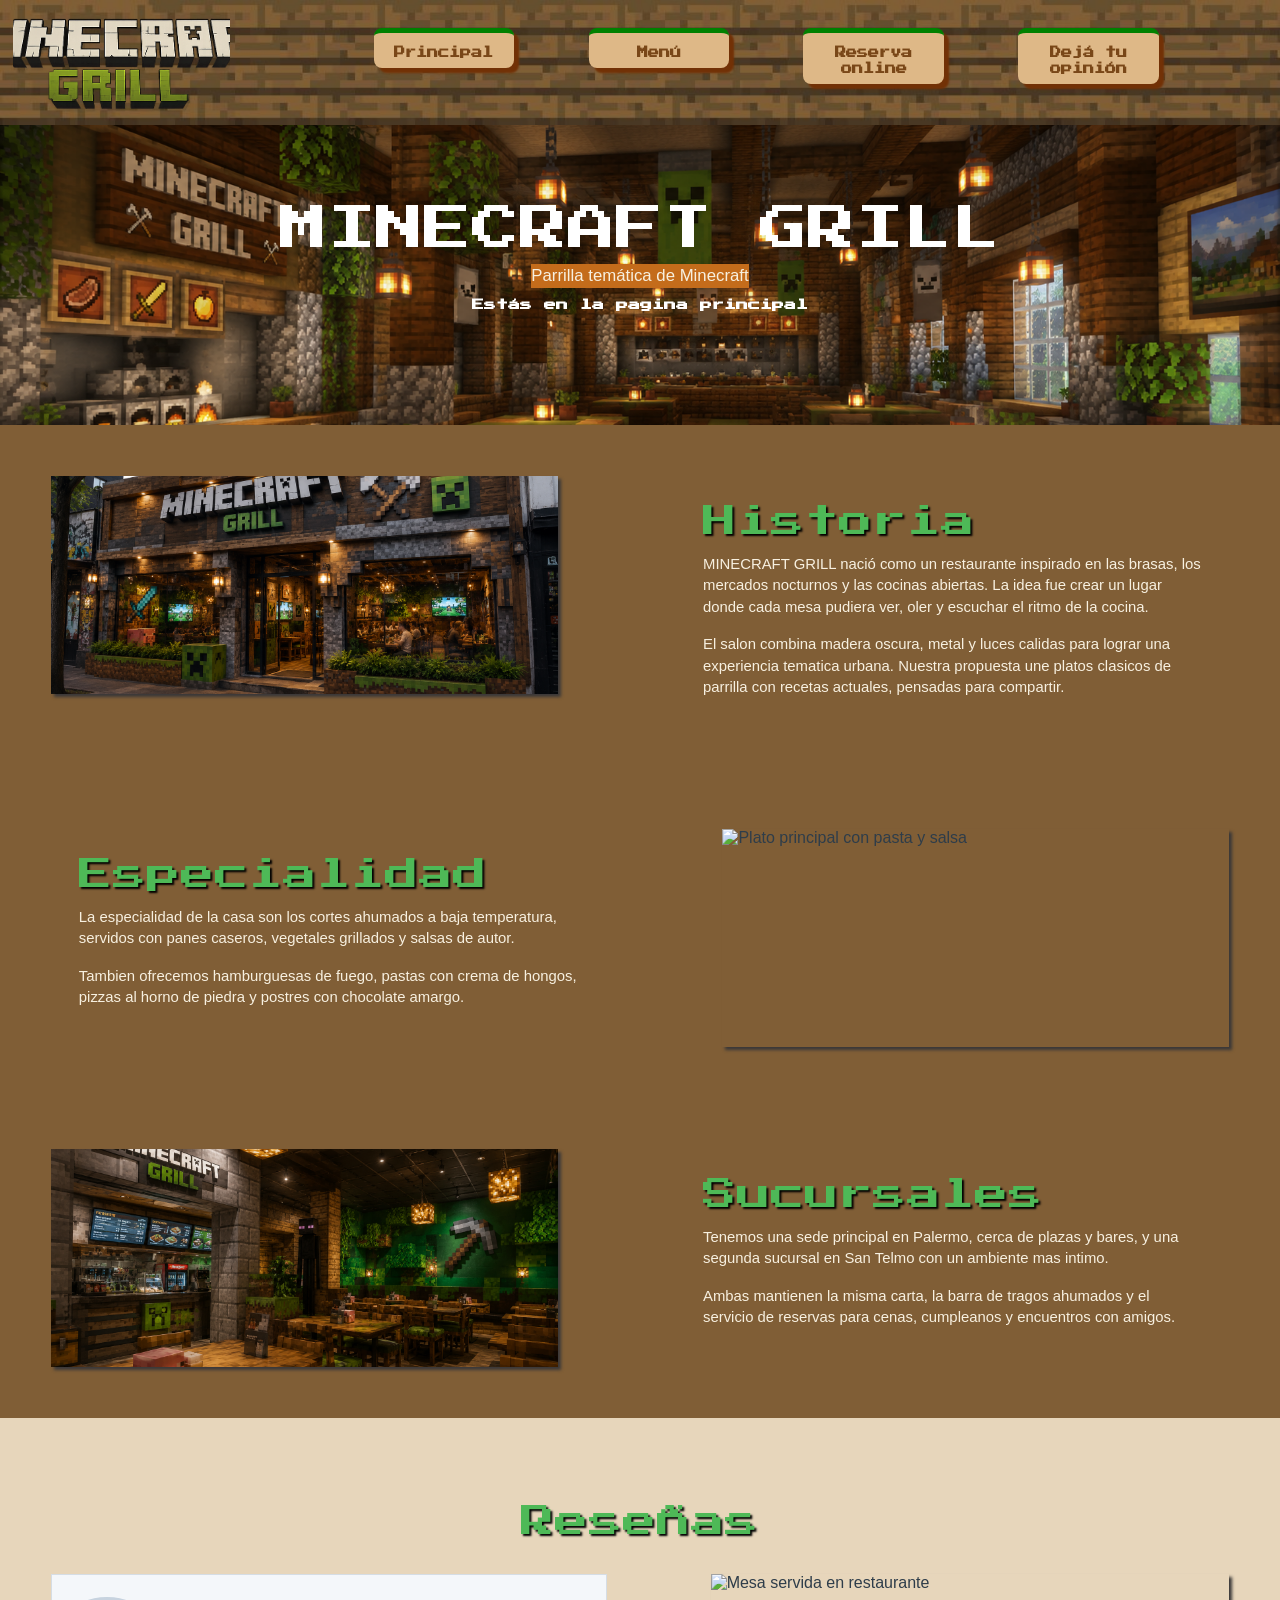
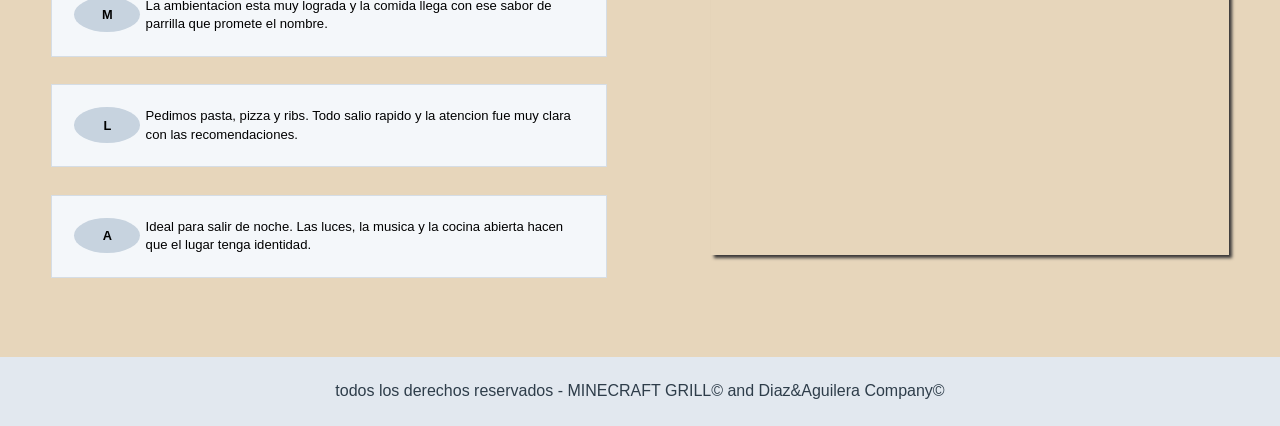
==== commit 79ab50cd: "para presentar" ====
--- a/index.html
+++ b/index.html
@@ -5,10 +5,10 @@
     <meta name="viewport" content="width=device-width, initial-scale=1.0">
     <title>MINECRAFT GRILL - Restaurante</title>
     <link rel="preconnect" href="https://fonts.googleapis.com">
-<link rel="preconnect" href="https://fonts.gstatic.com" crossorigin>
+    <link rel="preconnect" href="https://fonts.gstatic.com" crossorigin>
 
 
-<link href="https://fonts.googleapis.com/css2?family=Press+Start+2P&display=swap" rel="stylesheet">
+    <link href="https://fonts.googleapis.com/css2?family=Press+Start+2P&display=swap" rel="stylesheet">
     <link rel="stylesheet" href="style.css">
 </head>
 <body>
@@ -16,7 +16,7 @@
         <section>
 
             <div class ="header">
-                <a><img src="imagenes/descarga.png" /></a>
+                <a href="index.html"><img src="imagenes/logo.png" /></a>
             </div>
             
             <nav>
@@ -24,7 +24,7 @@
                     <li><a href="index.html">Principal</a></li>
                     <li><a href="menu.html">Menú</a></li>
                     <li><a href="reserva.html">Reserva online</a></li>
-                    <li><a href="#reseñas">Dejá tu opinión</a></li>
+                    <li><a href="dejaTuOpinion.html">Dejá tu opinión</a></li>
                 </ul>
                 <div class="limpiar"></div>
             </nav>
@@ -75,7 +75,7 @@
         </section>
 
 
-        <section class="reseñas">
+        <section class="reseñas" id="reseñas">
             <h2>Reseñas</h2>
             <div class="izquierda">
                 <article>
@@ -90,7 +90,7 @@
                 </article>
                 <article>
                     <h3>A</h3>
-                    <p>Ideal para ir de noche. Las luces, la musica y la cocina abierta hacen que el lugar tenga identidad.</p>
+                    <p>Ideal para salir de noche. Las luces, la musica y la cocina abierta hacen que el lugar tenga identidad.</p>
                     <div class="limpiar"></div>
                 </article>
             </div>
--- a/style.css
+++ b/style.css
@@ -6,17 +6,28 @@
  
 }
 
+img {
+    width: 43%;
+    height: 17vw;
+    object-fit: cover;
+    box-shadow: 3px 3px 3px #3a3838;
+}
+
 header
 {
-    background-image: url(imagenes/image.jpg);
-}
+    background-image: url(imagenes/maderaNav.jpg);
+    position: fixed;
+    background-size: cover;
+}
+
 
 .header img
 {
-    float:left;
-    width:20%;
-    height:16vh;
-
+    float: left;
+    width: 17%;
+    height: 11vh;
+    padding: 1%;
+    box-shadow: unset;
 }
 
 nav ul {
@@ -37,6 +48,7 @@
     border-top: 5px solid green;
     border-radius: 8px;
     font-family: 'Press Start 2P', cursive;
+    text-align: center;
 }
 
 nav a {
@@ -56,6 +68,7 @@
 
 .SeccionI div{
     padding: 8%;
+    padding-top: 16%;
     background-image: url("imagenes/1.png");
     background-position: center top;
     background-size: 100%;
@@ -98,15 +111,6 @@
     width: 92%;
     padding: 4%;
 }
-
-
-img {
-    width: 43%;
-    height: 17vw;
-    object-fit: cover;
-    background-color: #f5f7fa;
-}
-
 
 .texto {
     width: 45%;
@@ -120,6 +124,7 @@
     font-weight: normal;
     font-family: 'Press Start 2P', cursive;
     color: #4eb957;
+    text-shadow: 2px 2px 2px #000;
 }
 
 
@@ -265,13 +270,12 @@
     background-color: #f7f0e0;
    
 }
-
 .formulario {
     width: 71%;
-    padding-left: 29%;
-   
-}
-.reserva form {
+    padding-left: 31%;
+   
+}
+form {
     width: 40%;
     padding: 6%;
     background-color: #ffffff;
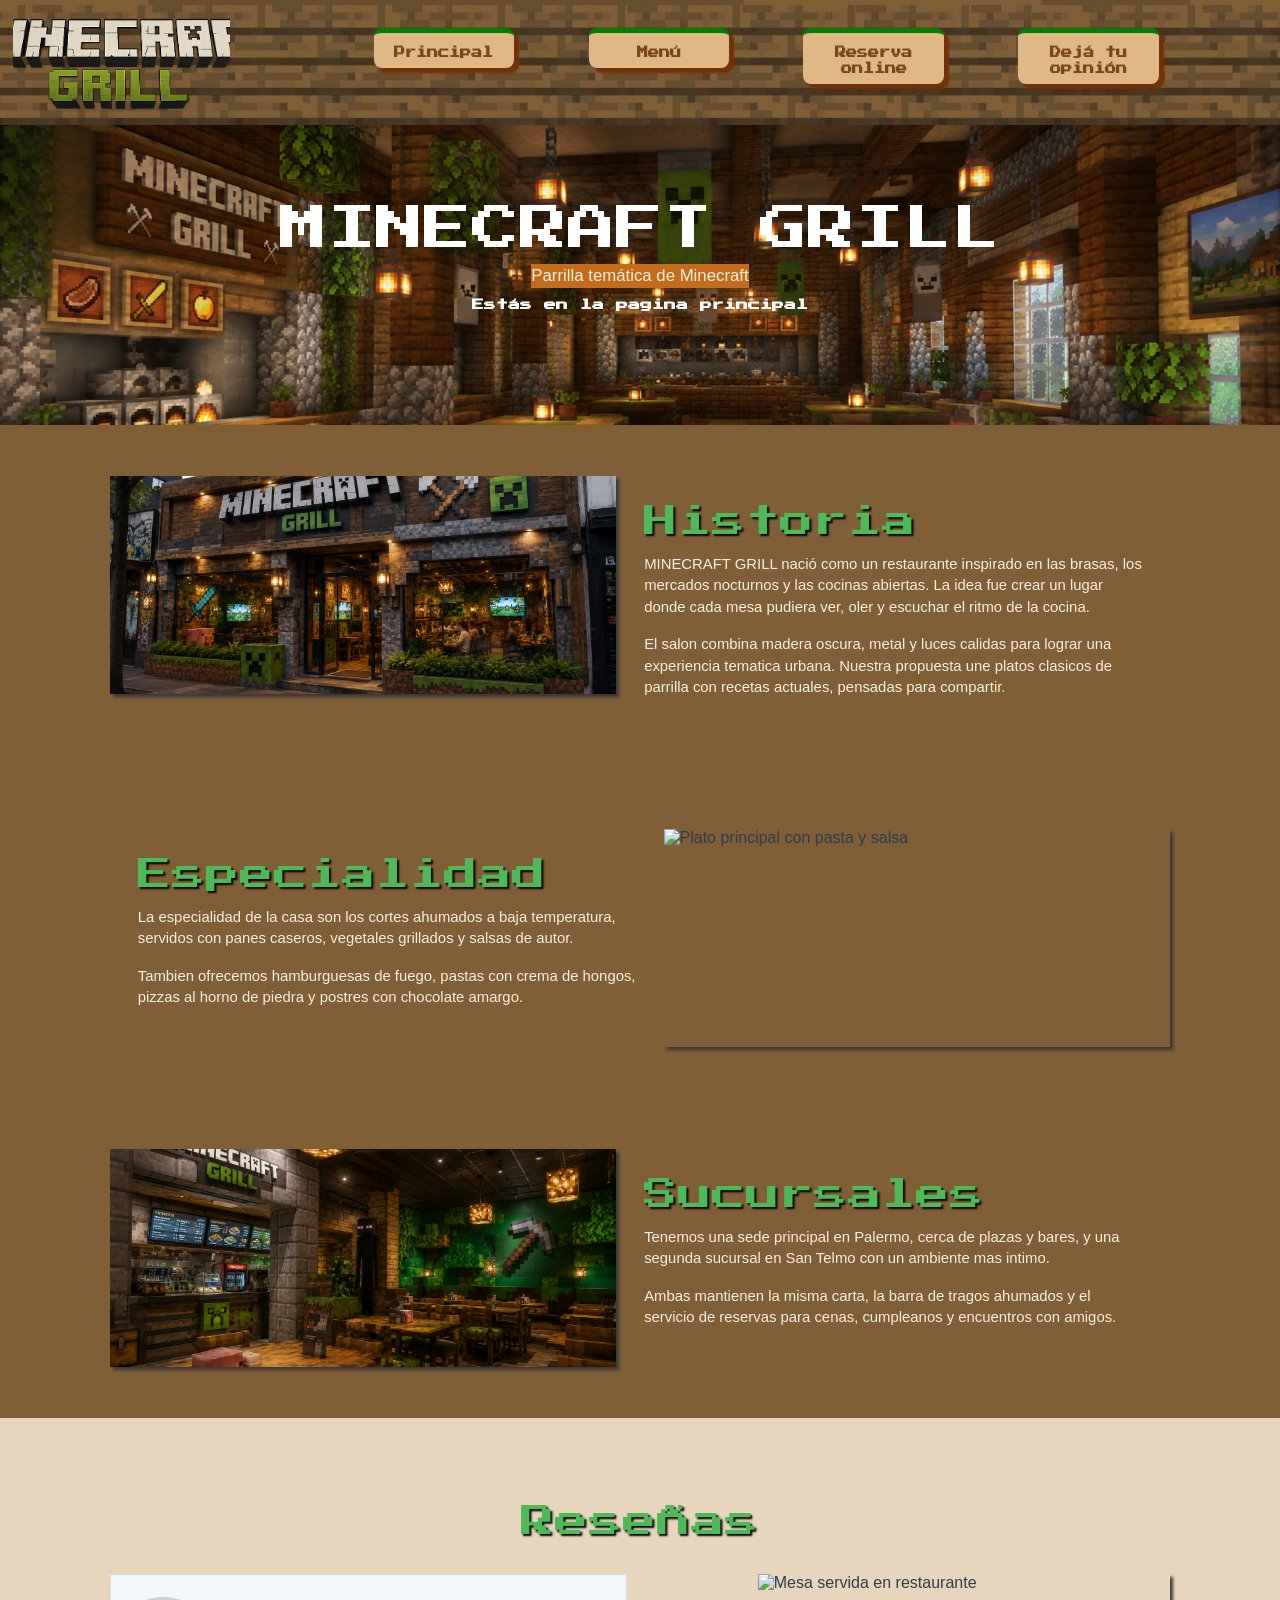
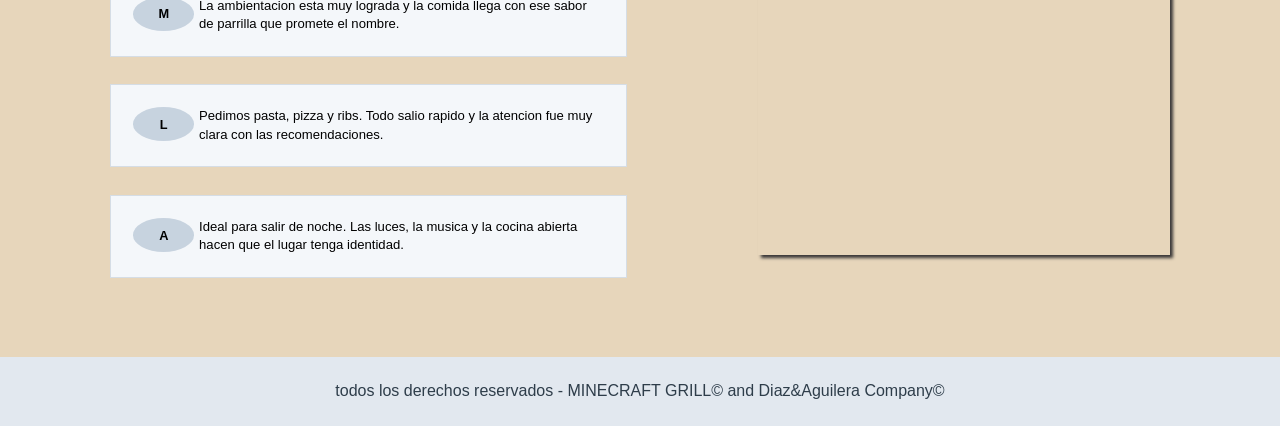
==== commit f75a4582: "por terminar" ====
--- a/index.html
+++ b/index.html
@@ -13,9 +13,8 @@
 </head>
 <body>
     <header>
-        <section>
 
-            <div class ="header">
+            <div>
                 <a href="index.html"><img src="imagenes/logo.png" /></a>
             </div>
             
@@ -26,9 +25,7 @@
                     <li><a href="reserva.html">Reserva online</a></li>
                     <li><a href="dejaTuOpinion.html">Dejá tu opinión</a></li>
                 </ul>
-                <div class="limpiar"></div>
             </nav>
-        </section>
     </header>
 
 
@@ -42,7 +39,9 @@
         </section>
         <section>
             <article class="fila">
+                <div>
                 <img class="izquierda" src="imagenes/fachada.png" alt="fachada del restaurante">
+                </div>
                 <div class="texto derecha">
                     <h2>Historia</h2>
                     <p>MINECRAFT GRILL nació como un restaurante inspirado en las brasas, los mercados nocturnos y las cocinas abiertas. La idea fue crear un lugar donde cada mesa pudiera ver, oler y escuchar el ritmo de la cocina.</p>
--- a/style.css
+++ b/style.css
@@ -21,7 +21,7 @@
 }
 
 
-.header img
+header img
 {
     float: left;
     width: 17%;
@@ -139,11 +139,13 @@
 
 .izquierda {
     float: left;
+    margin-left: 5%;
 }
 
 
 .derecha {
     float: right;
+    margin-right: 5%;
 }
 
 
@@ -174,7 +176,7 @@
 
 
 .reseñas div article {
-    width: 92%;
+    width: 85%;
     padding: 4%;
     margin-bottom: 5%;
     border: 1px solid #d5dde5;
@@ -210,17 +212,19 @@
 
 
 .reseñas img {
-    width: 44%;
+    width: 35%;
     height: 22vw;
     object-fit: cover;
 }
 
 
 .menu .fila {
-    padding-top: 3%;
+    padding-top: 3%;    
     padding-bottom: 3%;
     color: #000;
 }
+
+
 
 
 .menu .fila article {
@@ -271,15 +275,20 @@
    
 }
 .formulario {
-    width: 71%;
+    width: 69%;
     padding-left: 31%;
    
 }
 form {
     width: 40%;
     padding: 6%;
-    background-color: #ffffff;
+    list-style: none;
     text-align: left;
+    background-color: burlywood;
+    box-shadow: 5px 5px 5px 5px rgb(114, 49, 6);
+    border-top: 6px solid green;
+    border-radius: 8px;
+    font-family: 'Press Start 2P', cursive;
    
 }
 
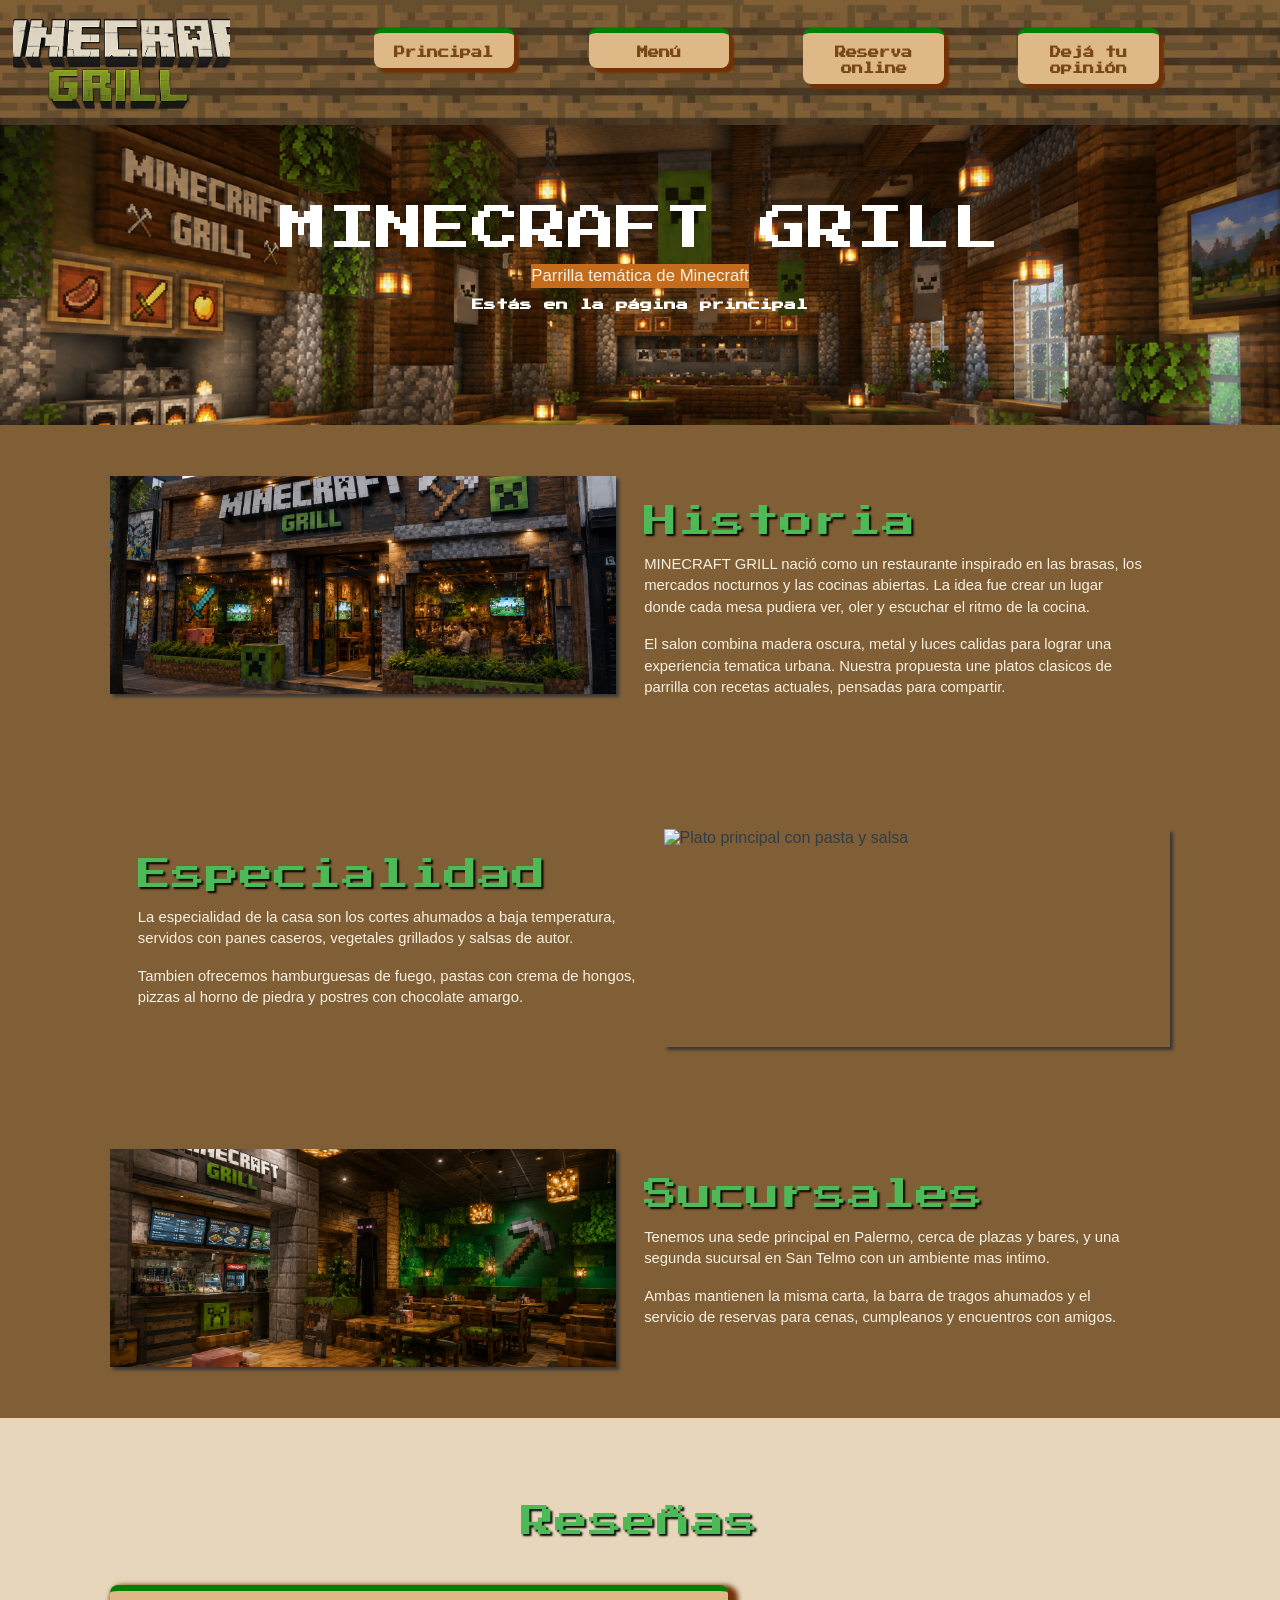
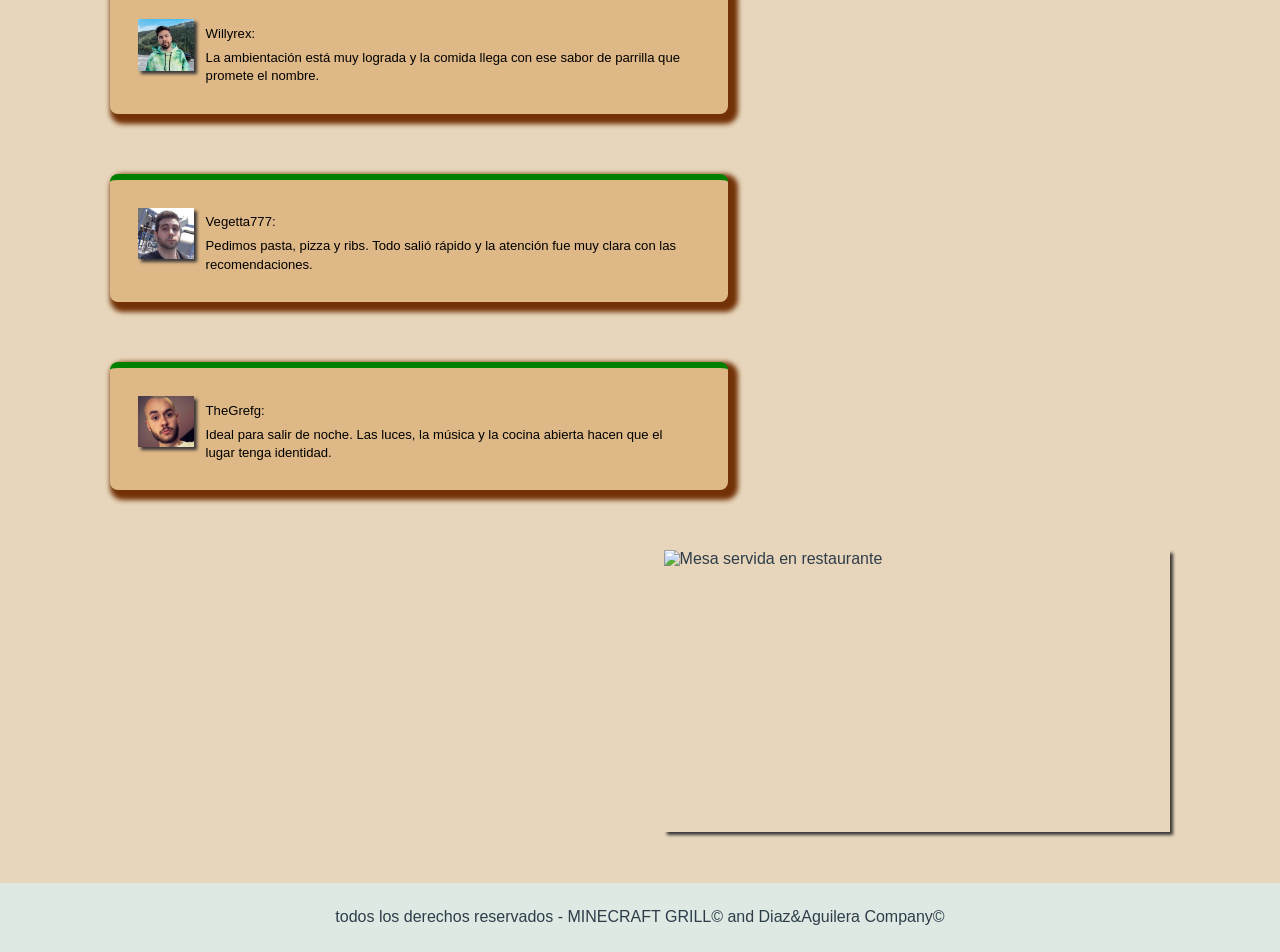
==== commit a6ac3ca7: "finalizado" ====
--- a/index.html
+++ b/index.html
@@ -34,7 +34,7 @@
             <div>
                 <h1>MINECRAFT GRILL</h1>
                 <p>Parrilla temática de Minecraft</p>
-                <h3>Estás en la pagina principal</h3>
+                <h3>Estás en la página principal</h3>
             </div>
         </section>
         <section>
@@ -74,22 +74,25 @@
         </section>
 
 
-        <section class="reseñas" id="reseñas">
+        <section class="reseñas">
             <h2>Reseñas</h2>
             <div class="izquierda">
-                <article>
-                    <h3>M</h3>
-                    <p>La ambientacion esta muy lograda y la comida llega con ese sabor de parrilla que promete el nombre.</p>
+                <article class="caja">
+                    <img src="imagenes/reseñas/Willy.jpg" alt="Willy">
+                    <p>Willyrex: </p>
+                    <p>La ambientación está muy lograda y la comida llega con ese sabor de parrilla que promete el nombre.</p>
                     <div class="limpiar"></div>
                 </article>
-                <article>
-                    <h3>L</h3>
-                    <p>Pedimos pasta, pizza y ribs. Todo salio rapido y la atencion fue muy clara con las recomendaciones.</p>
+                <article class="caja">
+                    <img src="imagenes/reseñas/vegetta777.webp" alt="vegetta777">
+                    <p>Vegetta777: </p>
+                    <p>Pedimos pasta, pizza y ribs. Todo salió rápido y la atención fue muy clara con las recomendaciones.</p>
                     <div class="limpiar"></div>
                 </article>
-                <article>
-                    <h3>A</h3>
-                    <p>Ideal para salir de noche. Las luces, la musica y la cocina abierta hacen que el lugar tenga identidad.</p>
+                <article class="caja">
+                    <img src="imagenes/reseñas/Thegrefg.jpg" alt="Thegrefg">
+                    <p>TheGrefg: </p>
+                    <p>Ideal para salir de noche. Las luces, la música y la cocina abierta hacen que el lugar tenga identidad.</p>
                     <div class="limpiar"></div>
                 </article>
             </div>
--- a/style.css
+++ b/style.css
@@ -61,8 +61,6 @@
 
 header {
     width: 100%;
-    padding: 0;
-    background-color: #99581b;
 }
 
 
@@ -70,7 +68,6 @@
     padding: 8%;
     padding-top: 16%;
     background-image: url("imagenes/1.png");
-    background-position: center top;
     background-size: 100%;
     text-align: center;
     color: white;
@@ -82,8 +79,6 @@
     margin: 0;
     font-size: 300%;
     font-weight: normal;
-    font-family: 'Press Start 2P', cursive;
-   
 }
 
 
@@ -116,7 +111,6 @@
     width: 45%;
     padding: 1%;
 }
-
 
 h2 {
     margin: 3%;
@@ -165,123 +159,18 @@
 
 .reseñas h2 {
     text-align: center;
-   
-}
-
-
-.reseñas > div {
-    width: 47%;
-   
-}
-
+    padding-bottom: 1%;
+   
+}
 
 .reseñas div article {
-    width: 85%;
+    width: 80%;
     padding: 4%;
-    margin-bottom: 5%;
-    border: 1px solid #d5dde5;
-    background-color: #f4f7fa;
-   
-}
-
-
-.reseñas article h3 {
-    float: left;
-    width: 9%;
-    margin: 0;
-    padding: 2%;
-    border-radius: 50%;
-    color: #ffffff;
-    background-color: #c7d3df;
-    text-align: center;
-    font-size: 80%;
-    color: #000000;
-   
-}
-
-
-.reseñas article p {
-    float: right;
-    width: 86%;
-    margin: 0;
-    font-size: 82%;
-    line-height: 1.4;
-    color: #000000;
-   
-}
-
-
-.reseñas img {
-    width: 35%;
-    height: 22vw;
-    object-fit: cover;
-}
-
-
-.menu .fila {
-    padding-top: 3%;    
-    padding-bottom: 3%;
-    color: #000;
-}
-
-
-
-
-.menu .fila article {
-    width: 45%;
-    padding: 1%;
-   
-}
-
-
-.menu .fila article h2 {
-    margin-bottom: 2%;
-}
-
-
-.menu .fila article ul {
-    width: 88%;
-    margin: 0;
-    padding: 0;
-    list-style: none;
-}
-
-
-.menu .fila article li h3 {
-    margin: 0;
-    padding-top: 1.3%;
-    border-bottom: 1px solid #78aeda;
-    font-size: 100%;
-    font-weight: normal;
-    font-family: 'Courier New', Courier, monospace;
-}
-
-
-.menu .fila article li p {
-    margin: 0;
-    padding: 1%;
-    color: #4c86b5;
-    font-size: 76%;
-    color: #dac691;
-    font-family: 'Lucida Sans', 'Lucida Sans Regular', 'Lucida Grande', 'Lucida Sans Unicode', Geneva, Verdana, sans-serif;
-}
-
-
-.reserva {
-    width: 90%;
-    padding: 5%;
-    text-align: center;
-    background-color: #f7f0e0;
-   
-}
-.formulario {
-    width: 69%;
-    padding-left: 31%;
-   
-}
-form {
-    width: 40%;
-    padding: 6%;
+    margin-bottom: 8.5%;
+   
+}
+
+.caja {
     list-style: none;
     text-align: left;
     background-color: burlywood;
@@ -289,20 +178,112 @@
     border-top: 6px solid green;
     border-radius: 8px;
     font-family: 'Press Start 2P', cursive;
-   
-}
-
-
-.reserva form p {
+}
+
+
+.reseñas article img {
+    float: left;
+    width: 10%;  
+    height: 4vw;
+}
+
+
+.reseñas article p {
+    float: right;
+    width: 86%;
+    margin: 0;
+    font-size: 82%;
+    line-height: 1.4;
+    color: #000000;
+    padding-top: 1%;
+    padding-right: 2%;
+   
+}
+
+
+.reseñas img {
+    height: 22vw;
+}
+
+
+.menu .fila {
+    padding-top: 3%;    
+    padding-bottom: 3%;
+    color: #000;
+}
+
+
+
+
+.menu .fila article {
+    width: 45%;
+    padding: 1%;
+   
+}
+
+
+.menu .fila article h2 {
+    margin-bottom: 2%;
+}
+
+
+.menu .fila article ul {
+    width: 88%;
+    margin: 0;
+    padding: 0;
+    list-style: none;
+}
+
+
+.menu .fila article li h3 {
+    margin: 0;
+    padding-top: 1.3%;
+    border-bottom: 1px solid #78aeda;
+    font-size: 100%;
+    font-weight: normal;
+    font-family: 'Courier New', Courier, monospace;
+}
+
+
+.menu .fila article li p {
+    margin: 0;
+    padding: 1%;
+    color: #4c86b5;
+    font-size: 76%;
+    color: #dac691;
+    font-family: 'Lucida Sans', 'Lucida Sans Regular', 'Lucida Grande', 'Lucida Sans Unicode', Geneva, Verdana, sans-serif;
+}
+
+
+.encuesta {
+    width: 90%;
+    padding: 5%;
+    text-align: center;
+    background-color: #f7f0e0;
+   
+}
+.formulario {
+    width: 69%;
+    padding-left: 31%;
+   
+}
+form {
+    width: 40%;
+    padding: 6%;
+
+}
+
+
+.encuesta form p {
     margin-top: 4%;
     font-size: 85%;
      color:#000;
 }
 
 
-.reserva input,
-.reserva select,
-.reserva textarea {
+.encuesta input,
+.encuesta select,
+.encuesta textarea {
     width: 100%;
     padding: 2%;
     border: 1px solid #cbd6df;
@@ -311,12 +292,12 @@
 }
 
 
-.reserva textarea {
+.encuesta textarea {
     height: 8vw;
 }
 
 
-.reserva button {
+.encuesta button {
     width: 58%;
     margin-top: 8%;
     margin-left: 21%;
@@ -329,12 +310,11 @@
 
 
 footer {
-    width: 96%;
+    width: 96%; 
     padding: 2%;
-    color: #2e3d4a;
-    background-color: #e2e8ef;
-    text-align: center;
-}
-
-
-
+    background-color: #dde9e2;
+    text-align: center;
+}
+
+
+
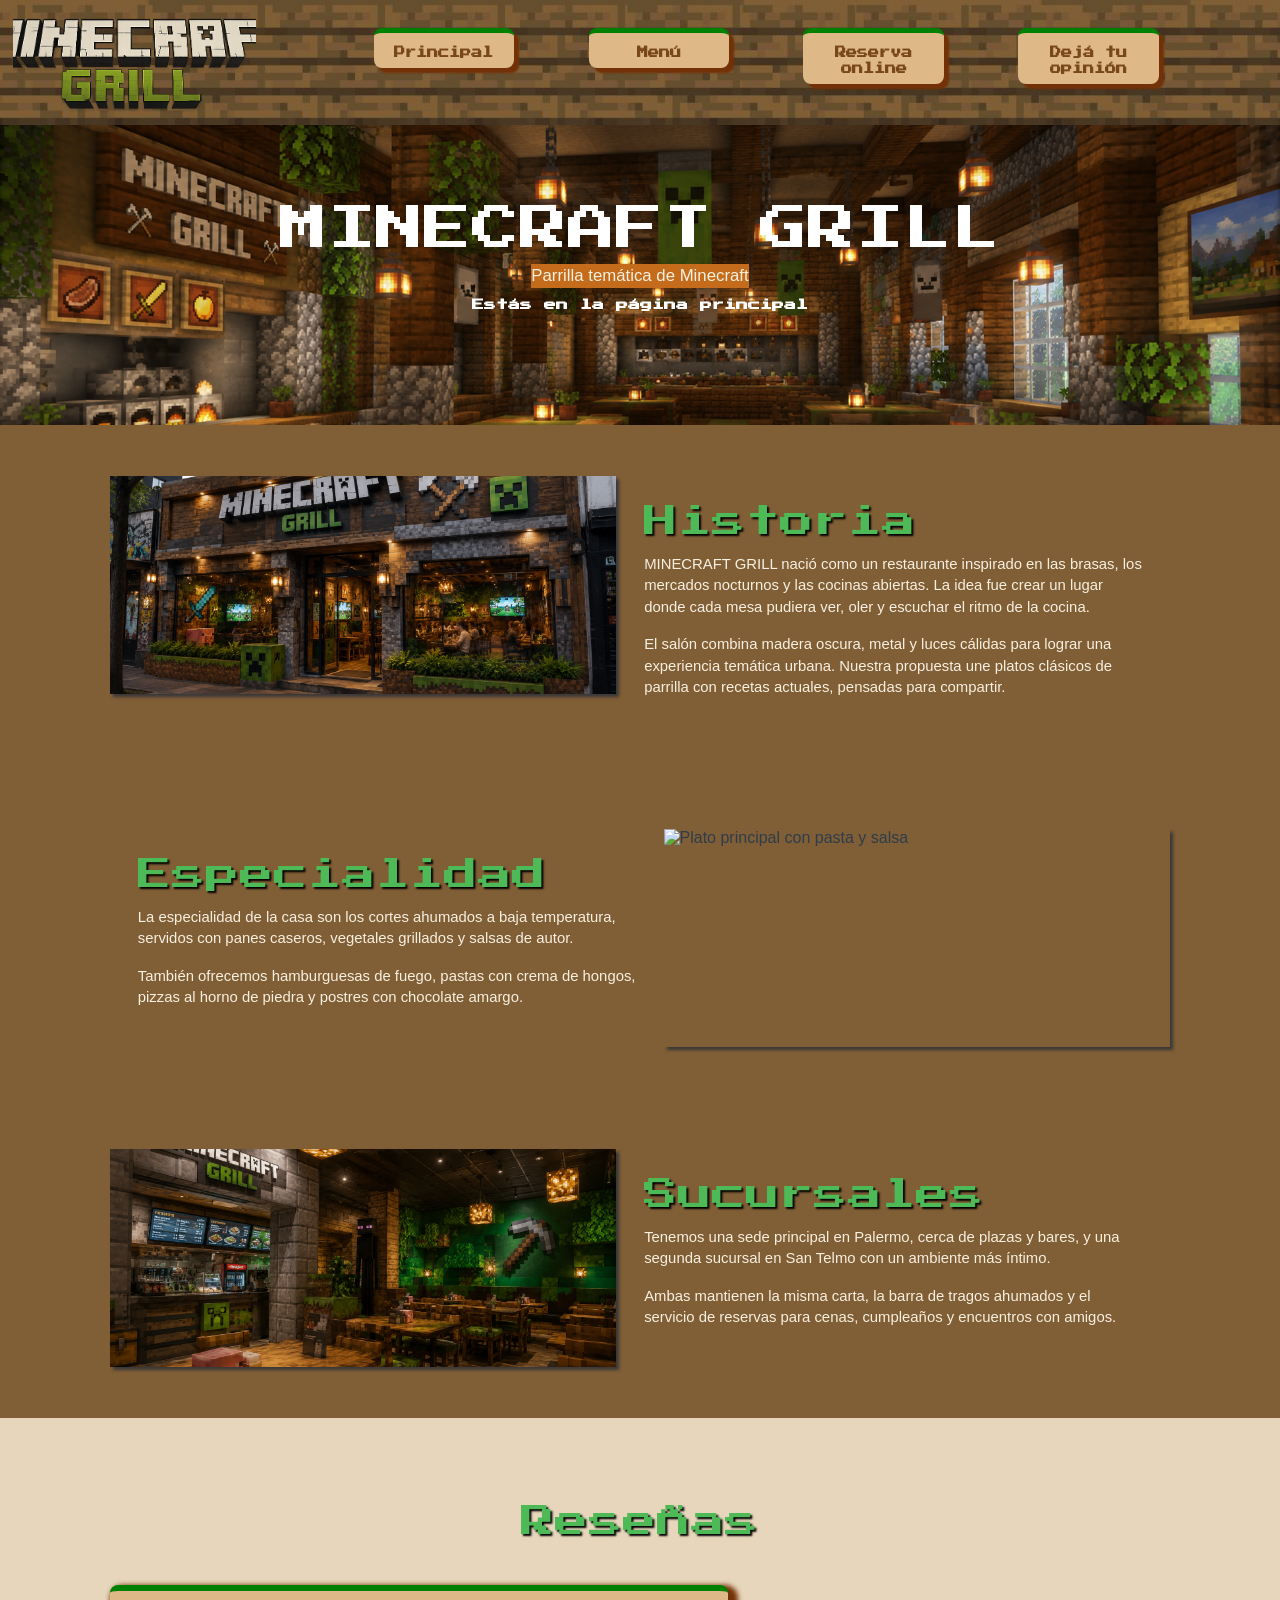
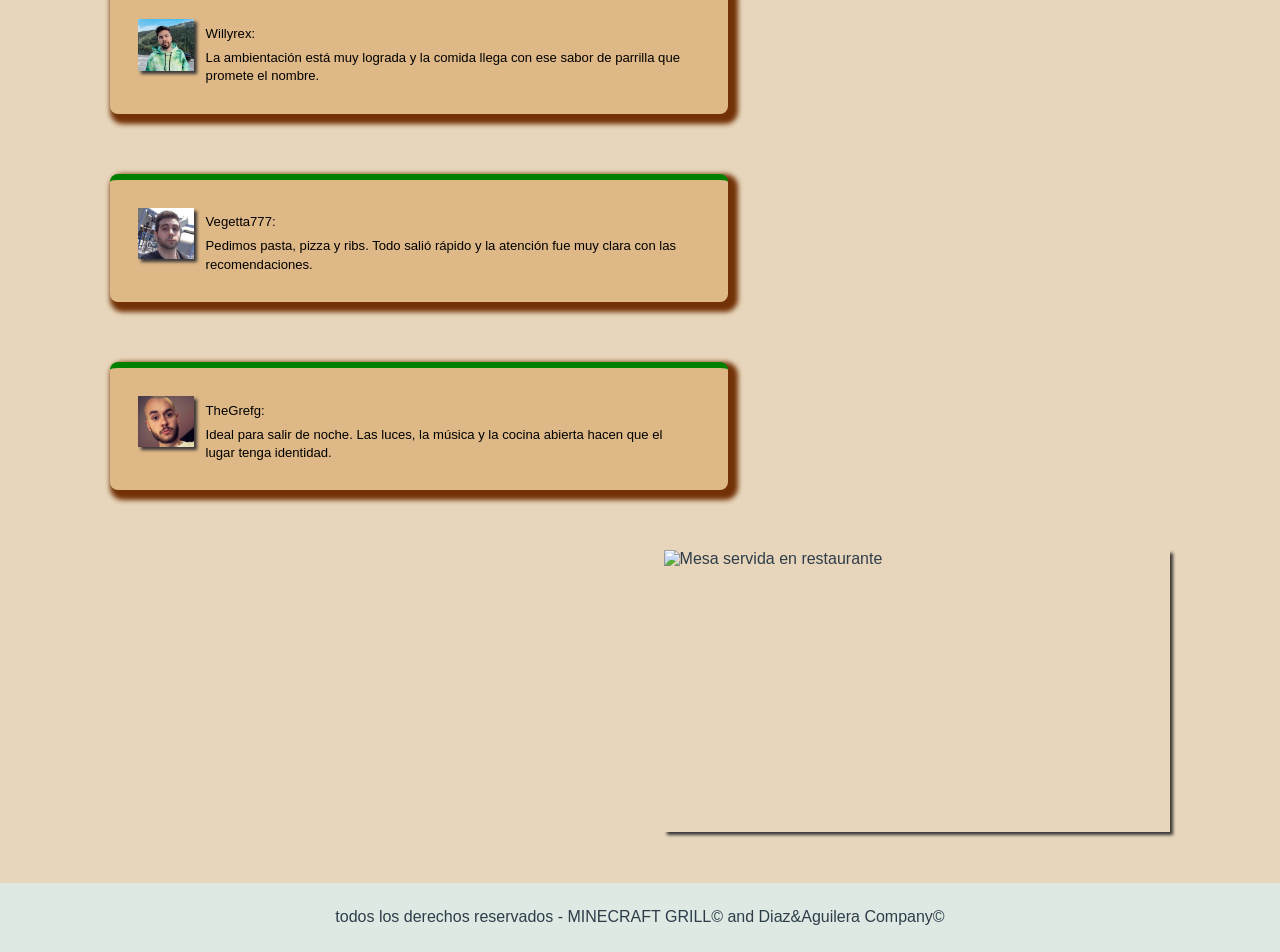
==== commit 77f64897: "tildes corregidas/completo" ====
--- a/index.html
+++ b/index.html
@@ -45,7 +45,7 @@
                 <div class="texto derecha">
                     <h2>Historia</h2>
                     <p>MINECRAFT GRILL nació como un restaurante inspirado en las brasas, los mercados nocturnos y las cocinas abiertas. La idea fue crear un lugar donde cada mesa pudiera ver, oler y escuchar el ritmo de la cocina.</p>
-                    <p>El salon combina madera oscura, metal y luces calidas para lograr una experiencia tematica urbana. Nuestra propuesta une platos clasicos de parrilla con recetas actuales, pensadas para compartir.</p>
+                    <p>El salón combina madera oscura, metal y luces cálidas para lograr una experiencia temática urbana. Nuestra propuesta une platos clásicos de parrilla con recetas actuales, pensadas para compartir.</p>
                 </div>
                 <div class="limpiar"></div>
             </article>
@@ -55,7 +55,7 @@
                 <div class="texto izquierda">
                     <h2>Especialidad</h2>
                     <p>La especialidad de la casa son los cortes ahumados a baja temperatura, servidos con panes caseros, vegetales grillados y salsas de autor.</p>
-                    <p>Tambien ofrecemos hamburguesas de fuego, pastas con crema de hongos, pizzas al horno de piedra y postres con chocolate amargo.</p>
+                    <p>También ofrecemos hamburguesas de fuego, pastas con crema de hongos, pizzas al horno de piedra y postres con chocolate amargo.</p>
                 </div>
                 <img class="derecha" src="https://foodandpleasure.com/wp-content/uploads/2020/08/restaurantes-a-la-parrilla.jpg" alt="Plato principal con pasta y salsa">
                 <div class="limpiar"></div>
@@ -66,8 +66,8 @@
                 <img class="izquierda" src="imagenes/inter.png" alt="Cocina abierta de restaurante">
                 <div class="texto derecha">
                     <h2>Sucursales</h2>
-                    <p>Tenemos una sede principal en Palermo, cerca de plazas y bares, y una segunda sucursal en San Telmo con un ambiente mas intimo.</p>
-                    <p>Ambas mantienen la misma carta, la barra de tragos ahumados y el servicio de reservas para cenas, cumpleanos y encuentros con amigos.</p>
+                    <p>Tenemos una sede principal en Palermo, cerca de plazas y bares, y una segunda sucursal en San Telmo con un ambiente más íntimo.</p>
+                    <p>Ambas mantienen la misma carta, la barra de tragos ahumados y el servicio de reservas para cenas, cumpleaños y encuentros con amigos.</p>
                 </div>
                 <div class="limpiar"></div>
             </article>
--- a/style.css
+++ b/style.css
@@ -24,7 +24,7 @@
 header img
 {
     float: left;
-    width: 17%;
+    width: 19%;
     height: 11vh;
     padding: 1%;
     box-shadow: unset;
